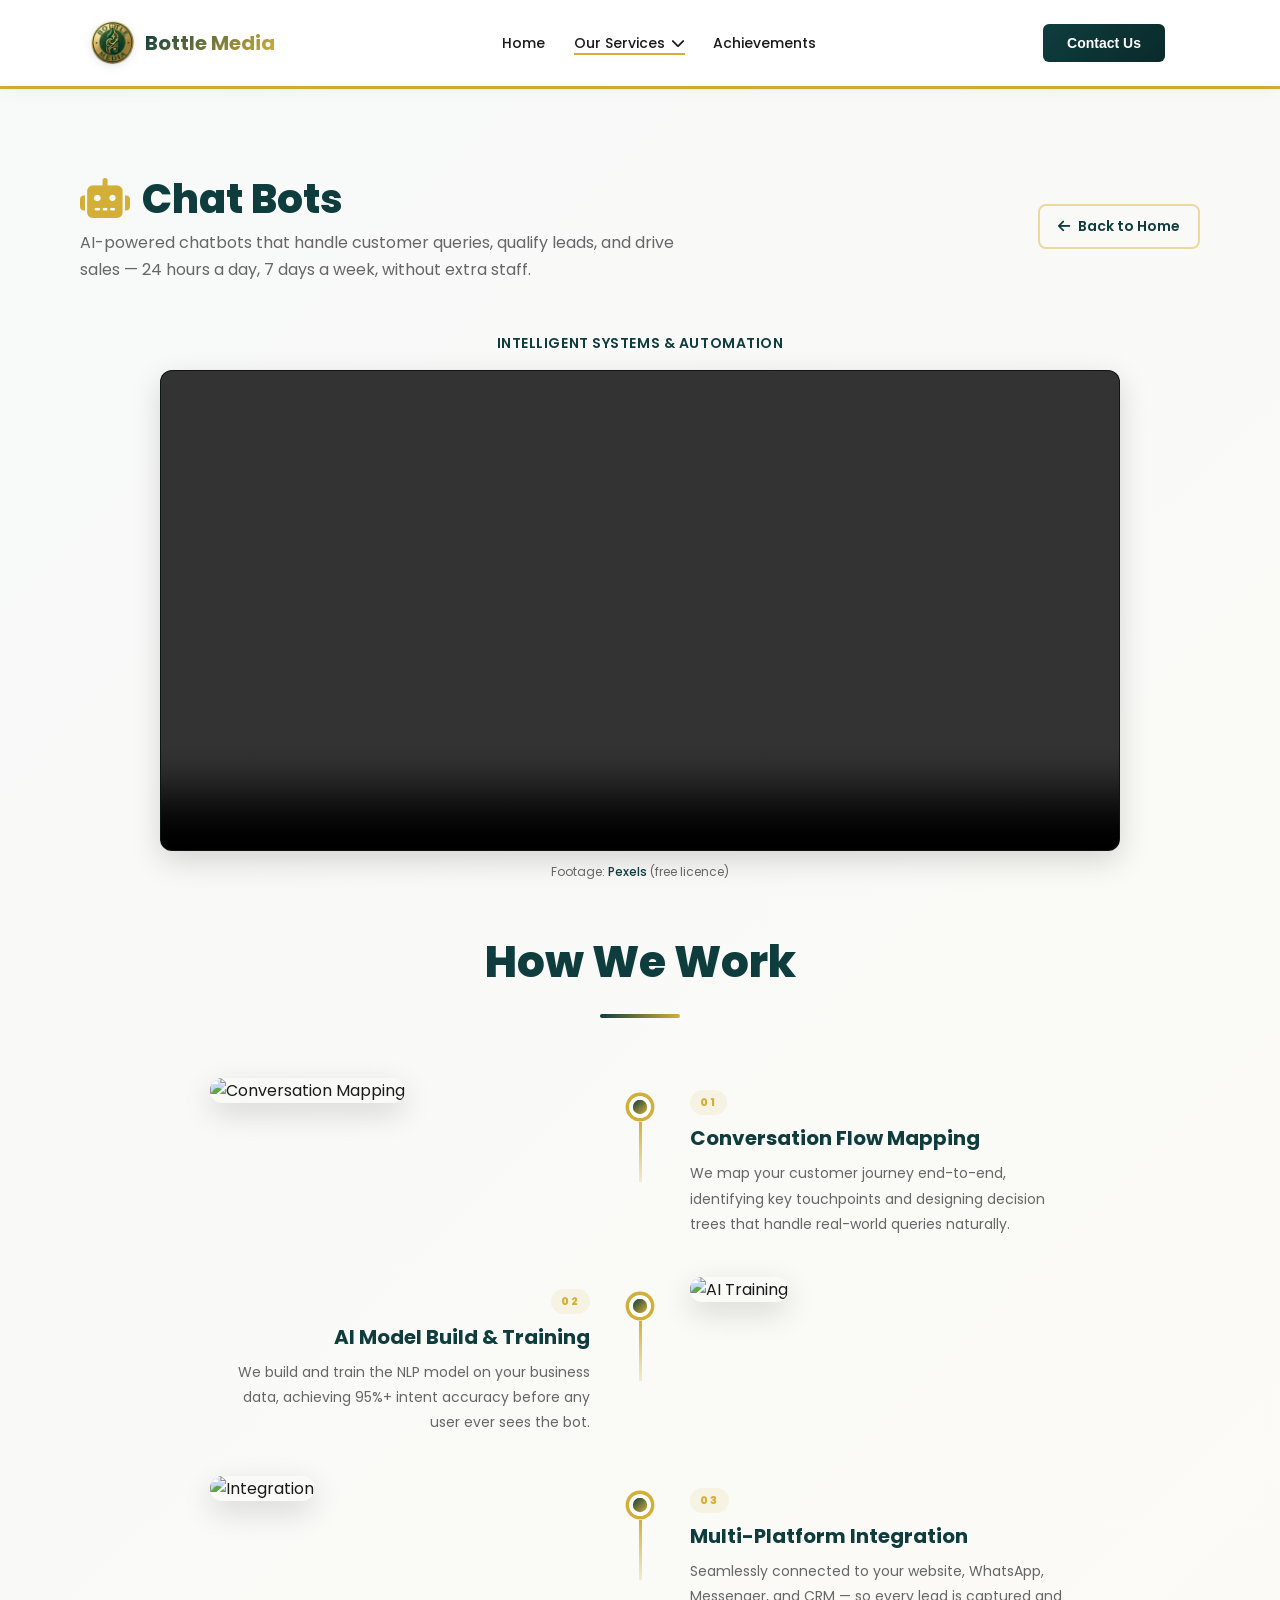
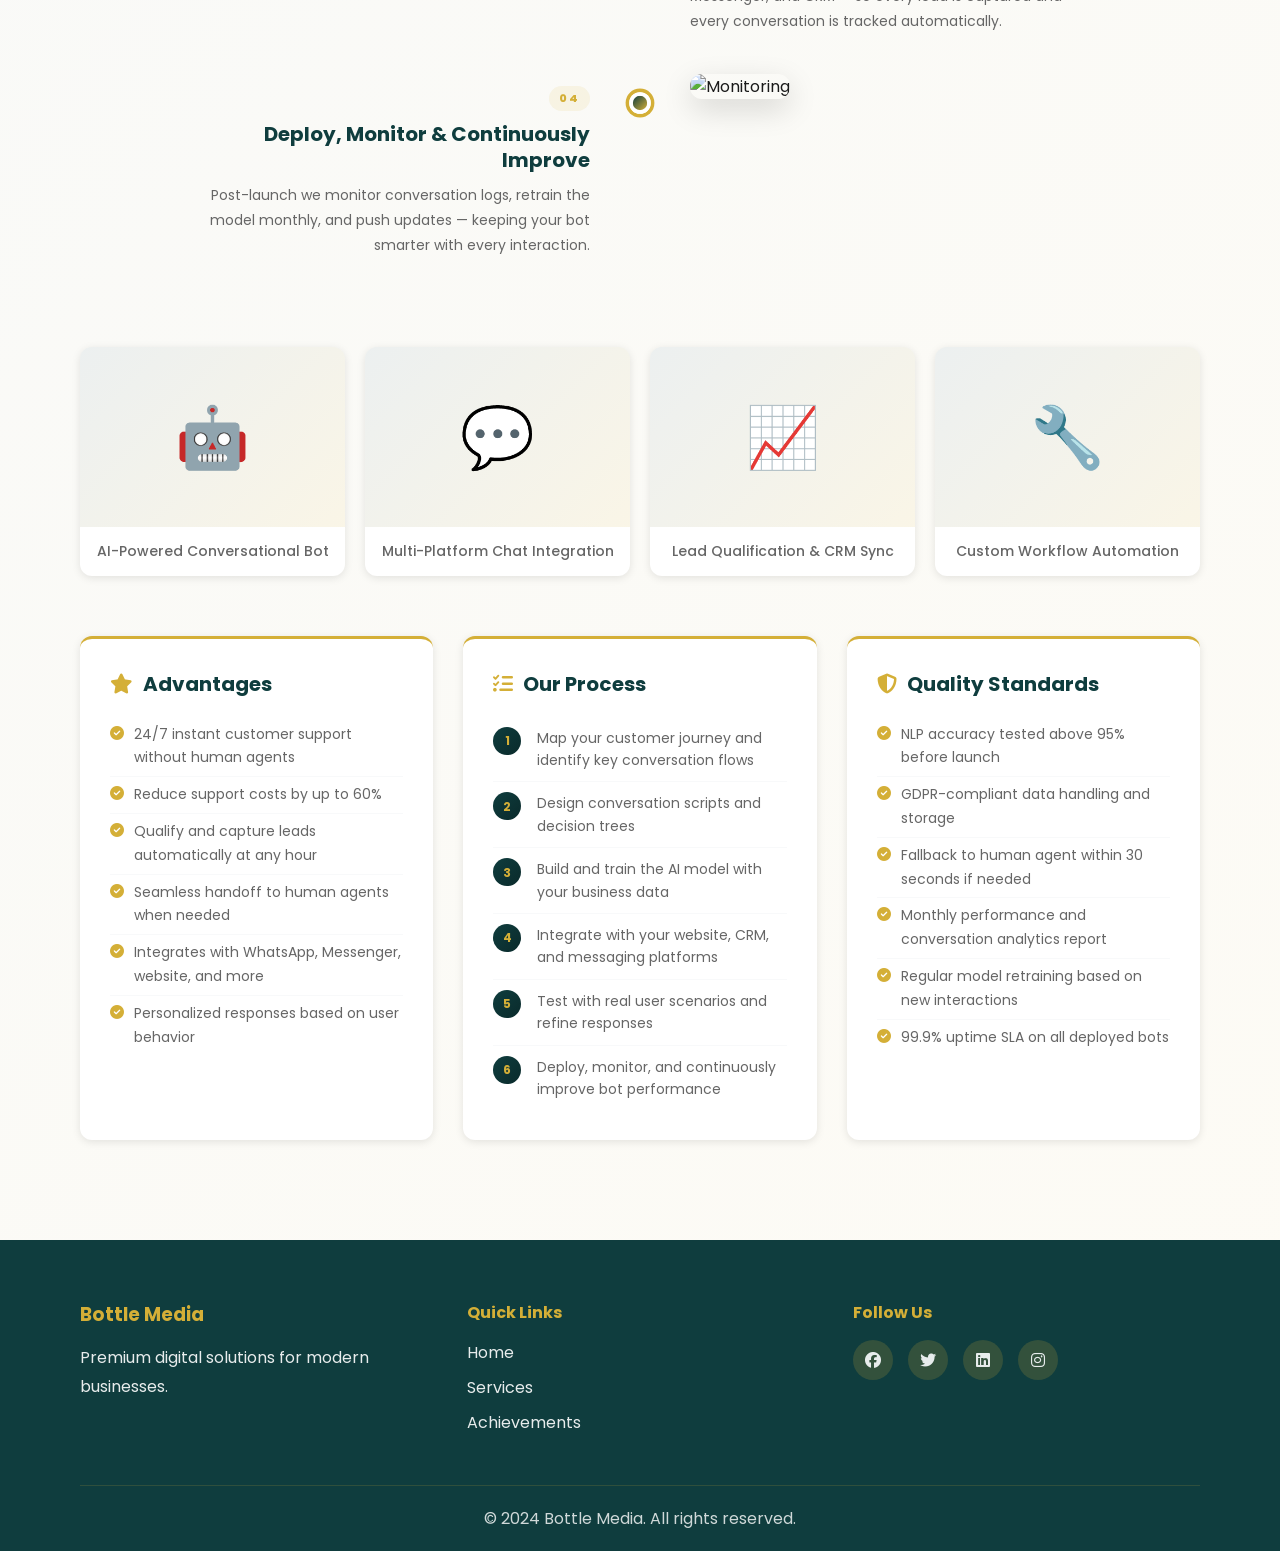
==== chatbot.html @ c108e212 "Add files via upload" ====
<!DOCTYPE html>
<html lang="en">
<head>
    <meta charset="UTF-8">
    <meta name="viewport" content="width=device-width, initial-scale=1.0">
    <title>Chatbot — How We Work | Bottle Media</title>
    <link rel="icon" type="image/png" href="Bottle Media Logo.png">
    <link rel="stylesheet" href="style.css">
    <link href="https://cdnjs.cloudflare.com/ajax/libs/font-awesome/6.4.0/css/all.min.css" rel="stylesheet">
    <link href="https://fonts.googleapis.com/css2?family=Poppins:wght@300;400;600;700;800&family=Inter:wght@300;400;500;600;700&display=swap" rel="stylesheet">
</head>
<body>
    <header class="header">
        <div class="container">
            <div class="nav-wrapper">
                <div class="logo-container">
                    <a href="index.html#home" class="logo">
                        <img class="logo-img" src="Bottle Media Logo.png" alt="Bottle Media">
                        <span class="logo-text">Bottle Media</span>
                    </a>
                </div>
                <nav class="nav-menu">
                    <a href="index.html#home" class="nav-link">Home</a>
                    <div class="dropdown">
                        <a href="#" class="nav-link dropdown-toggle active" data-section="services">Our Services <i class="fas fa-chevron-down"></i></a>
                        <div class="dropdown-menu">
                            <a href="website-development.html" class="dropdown-item"><i class="fas fa-code"></i> Website Development</a>
                            <a href="digital-marketing.html" class="dropdown-item"><i class="fas fa-chart-bar"></i> Digital Marketing</a>
                            <a href="personal-branding.html" class="dropdown-item"><i class="fas fa-palette"></i> Personal Branding</a>
                            <a href="chatbot.html" class="dropdown-item"><i class="fas fa-robot"></i> Chat Bots</a>
                        </div>
                    </div>
                    <a href="index.html#achievements" class="nav-link" data-section="achievements">Achievements</a>
                </nav>
                <div class="nav-right">
                    <button class="contact-btn" id="contactBtn">Contact Us</button>
                    <button class="hamburger" id="hamburger"><span></span><span></span><span></span></button>
                </div>
            </div>
        </div>
    </header>

    <div class="modal" id="contactModal">
        <div class="modal-content">
            <div class="modal-header">
                <h2>Get In Touch</h2>
                <button class="modal-close" id="closeModal">&times;</button>
            </div>
            <form class="contact-form" id="contactForm" action="https://formspree.io/f/xykbeelz" method="POST">
                <div class="form-group">
                    <label for="name">Full Name</label>
                    <input type="text" id="name" name="name" placeholder="Name" required>
                </div>
                <div class="form-group">
                    <label for="email">Email ID</label>
                    <input type="email" id="email" name="email" placeholder="bottle@media.com" required>
                </div>
                <div class="form-group">
                    <label for="phone">Phone Number</label>
                    <input type="tel" id="phone" name="phone" placeholder="Phone Number" required>
                </div>
                <div class="form-group">
                    <label for="address">Address</label>
                    <input type="text" id="address" name="address" placeholder="City, Country" required>
                </div>
                <div class="form-group">
                    <label for="reason">Reason for Contact</label>
                    <select id="reason" name="reason" required>
                        <option value="">Select a reason</option>
                        <option value="inquiry">General Inquiry</option>
                        <option value="website">Website Development</option>
                        <option value="marketing">Digital Marketing</option>
                        <option value="branding">Branding Services</option>
                        <option value="support">Support</option>
                    </select>
                </div>
                <button type="submit" class="submit-btn">Send Message</button>
            </form>
            <div class="form-message" id="formMessage"></div>
        </div>
    </div>

    <main class="main-content service-page-main">
        <section class="service-detail">
            <div class="container">
                <div class="service-detail-header">
                    <div>
                        <h2><i class="fas fa-robot" style="color:var(--gold);margin-right:12px"></i>Chat Bots</h2>
                        <p>AI-powered chatbots that handle customer queries, qualify leads, and drive sales — 24 hours a day, 7 days a week, without extra staff.</p>
                    </div>
                    <a href="index.html" class="back-to-home"><i class="fas fa-arrow-left"></i> Back to Home</a>
                </div>

                <div class="service-hero-video" role="region" aria-label="AI and automation preview video">
                    <p class="service-hero-video-caption">Intelligent systems &amp; automation</p>
                    <div class="service-hero-video-frame">
                        <video
                            class="service-hero-video-el"
                            controls
                            playsinline
                            muted
                            loop
                            autoplay
                            preload="metadata"
                        >
                            <source src="https://videos.pexels.com/video-files/8084494/8084494-hd_1920_1080_25fps.mp4" type="video/mp4" />
                        </video>
                    </div>
                    <p class="service-hero-video-credit">
                        Footage: <a href="https://www.pexels.com/video/8084494/" target="_blank" rel="noopener noreferrer">Pexels</a> (free licence)
                    </p>
                </div>

                <section class="how-we-work service-hww" id="how-we-work">
                    <div class="section-header">
                        <h2>How We Work</h2>
                        <div class="header-line"></div>
                    </div>
                    <div class="hww-panel active" id="hww-chatbot">
                        <div class="hww-timeline">
                            <div class="hww-step">
                                <div class="hww-step-img"><img src="https://images.unsplash.com/photo-1677442135703-1787eea5ce01?w=500&q=80" alt="Conversation Mapping"></div>
                                <div class="hww-step-line"><div class="hww-dot"></div><div class="hww-connector"></div></div>
                                <div class="hww-step-content">
                                    <span class="hww-step-num">01</span>
                                    <h3>Conversation Flow Mapping</h3>
                                    <p>We map your customer journey end-to-end, identifying key touchpoints and designing decision trees that handle real-world queries naturally.</p>
                                </div>
                            </div>
                            <div class="hww-step">
                                <div class="hww-step-img"><img src="https://images.unsplash.com/photo-1620712943543-bcc4688e7485?w=500&q=80" alt="AI Training"></div>
                                <div class="hww-step-line"><div class="hww-dot"></div><div class="hww-connector"></div></div>
                                <div class="hww-step-content">
                                    <span class="hww-step-num">02</span>
                                    <h3>AI Model Build & Training</h3>
                                    <p>We build and train the NLP model on your business data, achieving 95%+ intent accuracy before any user ever sees the bot.</p>
                                </div>
                            </div>
                            <div class="hww-step">
                                <div class="hww-step-img"><img src="https://images.unsplash.com/photo-1611746872915-64382b5c76da?w=500&q=80" alt="Integration"></div>
                                <div class="hww-step-line"><div class="hww-dot"></div><div class="hww-connector"></div></div>
                                <div class="hww-step-content">
                                    <span class="hww-step-num">03</span>
                                    <h3>Multi-Platform Integration</h3>
                                    <p>Seamlessly connected to your website, WhatsApp, Messenger, and CRM — so every lead is captured and every conversation is tracked automatically.</p>
                                </div>
                            </div>
                            <div class="hww-step">
                                <div class="hww-step-img"><img src="https://images.unsplash.com/photo-1518186285589-2f7649de83e0?w=500&q=80" alt="Monitoring"></div>
                                <div class="hww-step-line"><div class="hww-dot"></div></div>
                                <div class="hww-step-content">
                                    <span class="hww-step-num">04</span>
                                    <h3>Deploy, Monitor & Continuously Improve</h3>
                                    <p>Post-launch we monitor conversation logs, retrain the model monthly, and push updates — keeping your bot smarter with every interaction.</p>
                                </div>
                            </div>
                        </div>
                    </div>
                </section>

                <div class="service-detail-images">
                    <div class="detail-img-card">
                        <div class="img-placeholder">🤖</div>
                        <p>AI-Powered Conversational Bot</p>
                    </div>
                    <div class="detail-img-card">
                        <div class="img-placeholder">💬</div>
                        <p>Multi-Platform Chat Integration</p>
                    </div>
                    <div class="detail-img-card">
                        <div class="img-placeholder">📈</div>
                        <p>Lead Qualification & CRM Sync</p>
                    </div>
                    <div class="detail-img-card">
                        <div class="img-placeholder">🔧</div>
                        <p>Custom Workflow Automation</p>
                    </div>
                </div>

                <div class="service-detail-grid">
                    <div class="detail-block">
                        <h3><i class="fas fa-star"></i> Advantages</h3>
                        <ul>
                            <li><i class="fas fa-check-circle"></i> 24/7 instant customer support without human agents</li>
                            <li><i class="fas fa-check-circle"></i> Reduce support costs by up to 60%</li>
                            <li><i class="fas fa-check-circle"></i> Qualify and capture leads automatically at any hour</li>
                            <li><i class="fas fa-check-circle"></i> Seamless handoff to human agents when needed</li>
                            <li><i class="fas fa-check-circle"></i> Integrates with WhatsApp, Messenger, website, and more</li>
                            <li><i class="fas fa-check-circle"></i> Personalized responses based on user behavior</li>
                        </ul>
                    </div>
                    <div class="detail-block">
                        <h3><i class="fas fa-tasks"></i> Our Process</h3>
                        <ol class="process-steps-list">
                            <li>Map your customer journey and identify key conversation flows</li>
                            <li>Design conversation scripts and decision trees</li>
                            <li>Build and train the AI model with your business data</li>
                            <li>Integrate with your website, CRM, and messaging platforms</li>
                            <li>Test with real user scenarios and refine responses</li>
                            <li>Deploy, monitor, and continuously improve bot performance</li>
                        </ol>
                    </div>
                    <div class="detail-block">
                        <h3><i class="fas fa-shield-alt"></i> Quality Standards</h3>
                        <ul>
                            <li><i class="fas fa-check-circle"></i> NLP accuracy tested above 95% before launch</li>
                            <li><i class="fas fa-check-circle"></i> GDPR-compliant data handling and storage</li>
                            <li><i class="fas fa-check-circle"></i> Fallback to human agent within 30 seconds if needed</li>
                            <li><i class="fas fa-check-circle"></i> Monthly performance and conversation analytics report</li>
                            <li><i class="fas fa-check-circle"></i> Regular model retraining based on new interactions</li>
                            <li><i class="fas fa-check-circle"></i> 99.9% uptime SLA on all deployed bots</li>
                        </ul>
                    </div>
                </div>
            </div>
        </section>
    </main>

    <footer class="footer">
        <div class="container">
            <div class="footer-content">
                <div class="footer-section">
                    <h3>Bottle Media</h3>
                    <p>Premium digital solutions for modern businesses.</p>
                </div>
                <div class="footer-section">
                    <h4>Quick Links</h4>
                    <ul>
                        <li><a href="index.html#home">Home</a></li>
                        <li><a href="index.html#services">Services</a></li>
                        <li><a href="index.html#achievements">Achievements</a></li>
                    </ul>
                </div>
                <div class="footer-section">
                    <h4>Follow Us</h4>
                    <div class="social-links">
                        <a href="#"><i class="fab fa-facebook"></i></a>
                        <a href="#"><i class="fab fa-twitter"></i></a>
                        <a href="#"><i class="fab fa-linkedin"></i></a>
                        <a href="#"><i class="fab fa-instagram"></i></a>
                    </div>
                </div>
            </div>
            <div class="footer-bottom">
                <p>&copy; 2024 Bottle Media. All rights reserved.</p>
            </div>
        </div>
    </footer>

    <script src="script.js"></script>
</body>
</html>
---- style.css ----
/* ========================================
   ADVANCED PREMIUM COMPANY WEBSITE
   Style.css - Complete Styling & Animations
   ======================================== */

/* ========== CSS VARIABLES ==========  */
:root {
    --bottle-green: #0F3D3E;
    --bottle-dark: #0a2a2b;
    --gold: #D4AF37;
    --gold-light: #e8c547;
    --text-dark: #1a1a1a;
    --text-light: #666666;
    --bg-light: #f8f9fa;
    --white: #ffffff;
    --shadow-sm: 0 2px 8px rgba(0, 0, 0, 0.1);
    --shadow-md: 0 10px 30px rgba(0, 0, 0, 0.15);
    --shadow-lg: 0 20px 60px rgba(0, 0, 0, 0.2);
    --transition: all 0.3s cubic-bezier(0.4, 0, 0.2, 1);
    /* Fixed header: logo row (~55px) + vertical padding (15px × 2) — matches layout below content */
    --header-offset: 86px;
}

/* ========== GLOBAL STYLES ========== */
* {
    margin: 0;
    padding: 0;
    box-sizing: border-box;
}

html {
    scroll-behavior: smooth;
    scroll-padding-top: var(--header-offset);
}

body {
    font-family: 'Poppins', 'Inter', sans-serif;
    color: var(--text-dark);
    background-color: var(--white);
    overflow-x: hidden;
}

.container {
    max-width: 1200px;
    margin: 0 auto;
    padding: 0 40px;
}

/* ========== HEADER & NAVIGATION ========== */
.header {
    position: fixed;
    top: 0px;
    left: 0;
    width: 100%;
    z-index: 1000;
    background: rgba(255, 255, 255, 0.95);
    backdrop-filter: blur(10px);
    box-shadow: 0 2px 20px rgba(0, 0, 0, 0.05);
    padding: 15px 0;
    transition: padding 0.3s ease, box-shadow 0.3s ease;
}

.header .container {
    position: relative;
    width: 100%;
}

.header.scrolled {
    box-shadow: var(--shadow-md);
    padding: 10px 0;
}

.nav-wrapper {
    position: relative;
    display: flex;
    align-items: center;
    justify-content: space-between;
    gap: 45px;
    padding-left: 25px;
    padding-right: 20px;
    height: 55px;
    width: 100%;
    margin-left: -15px;
}

/* Logo */
.logo-container {
    display: flex;
    align-items: center;
    flex-shrink: 0;
    min-width: 0;
    position: relative;
    z-index: 6;
}

.logo {
    display: flex;
    align-items: center;
    gap: 10px;
    cursor: pointer;
    transition: var(--transition);
}

a.logo {
    text-decoration: none;
    color: inherit;
}

.logo:hover {
    transform: scale(1.05);
}

.logo-img {
    width: 45px;
    height: 45px;
    object-fit: contain;
    display: block;
    filter: drop-shadow(0 2px 4px rgba(0, 0, 0, 0.1));
}

.logo-text {
    font-size: 20px;
    font-weight: 700;
    line-height: 1.2;
    white-space: nowrap;
    background: linear-gradient(135deg, var(--bottle-green), var(--gold));
    -webkit-background-clip: text;
    -webkit-text-fill-color: transparent;
    background-clip: text;
}

/* Navigation Menu */
.nav-menu {
    display: flex;
    align-items: center;
    justify-content: center;
    gap: clamp(14px, 2.2vw, 30px);
    flex: 1;
    width: 100%;
}

.nav-link {
    position: relative;
    text-decoration: none;
    color: var(--text-dark);
    font-weight: 500;
    font-size: 14px;
    line-height: 1;
    transition: var(--transition);
    display: inline-flex;
    align-items: center;
    gap: 6px;
    white-space: nowrap;
}

.nav-link:hover {
    color: var(--gold);
}

.nav-link::after {
    content: '';
    position: absolute;
    bottom: -5px;
    left: 0;
    width: 0;
    height: 2px;
    background: var(--gold);
    transition: width 0.3s ease;
}

.nav-link:hover::after,
.nav-link.active::after {
    width: 100%;
}

/* Dropdown */
.dropdown {
    position: relative;
    display: inline-block;
    align-items: center;
}

.dropdown-toggle {
    cursor: pointer;
}

.dropdown-toggle .fa-chevron-down {
    transition: transform 0.3s ease;
}

.dropdown.active .dropdown-toggle .fa-chevron-down {
    transform: rotate(180deg);
}

.dropdown-menu {
    position: absolute;
    top: 100%;
    left: 0;
    background: var(--white);
    border-radius: 8px;
    min-width: 200px;
    opacity: 0;
    visibility: hidden;
    transform: translateY(-10px);
    transition: all 0.3s ease;
    box-shadow: var(--shadow-md);
    margin-top: 10px;
}

.dropdown:hover .dropdown-menu {
    opacity: 1;
    visibility: visible;
    transform: translateY(0);
}

.dropdown-item {
    display: flex;
    align-items: center;
    gap: 10px;
    padding: 12px 18px;
    text-decoration: none;
    color: var(--text-dark);
    transition: var(--transition);
    font-size: 14px;
}

.dropdown-item:first-child {
    border-radius: 8px 8px 0 0;
}

.dropdown-item:last-child {
    border-radius: 0 0 8px 8px;
}

.dropdown-item:hover {
    background: var(--bg-light);
    color: var(--gold);
    padding-left: 22px;
}

.dropdown-item i {
    color: var(--gold);
}

/* Nav Right */
.nav-right {
    display: flex;
    align-items: center;
    gap: 15px;
    flex-shrink: 0;
}

.contact-btn {
    padding: 12px 24px;
    background: linear-gradient(135deg, var(--bottle-green), var(--bottle-dark));
    color: var(--white);
    border: none;
    border-radius: 6px;
    font-weight: 600;
    cursor: pointer;
    transition: var(--transition);
    font-size: 14px;
    line-height: 1;
    display: inline-flex;
    align-items: center;
    justify-content: center;
}

.contact-btn:hover {
    transform: translateY(-2px);
    box-shadow: 0 10px 20px rgba(15, 61, 62, 0.3);
}

/* Hamburger Menu */
.hamburger {
    display: none;
    flex-direction: column;
    background: none;
    border: none;
    cursor: pointer;
    gap: 6px;
}

.hamburger span {
    width: 25px;
    height: 3px;
    background: var(--text-dark);
    border-radius: 2px;
    transition: var(--transition);
}

.hamburger.active span:nth-child(1) {
    transform: rotate(45deg) translate(10px, 10px);
}

.hamburger.active span:nth-child(2) {
    opacity: 0;
}

.hamburger.active span:nth-child(3) {
    transform: rotate(-45deg) translate(7px, -7px);
}

/* ========== CONTACT MODAL ========== */
.modal {
    display: none;
    position: fixed;
    top: 0;
    left: 0;
    width: 100%;
    height: 100%;
    background: rgba(0, 0, 0, 0.6);
    backdrop-filter: blur(5px);
    z-index: 2000;
    align-items: center;
    justify-content: center;
    animation: fadeIn 0.3s ease;
}

.modal.active {
    display: flex;
}

@keyframes fadeIn {
    from {
        opacity: 0;
    }
    to {
        opacity: 1;
    }
}

.modal-content {
    background: var(--white);
    border-radius: 12px;
    width: 90%;
    max-width: 500px;
    box-shadow: var(--shadow-lg);
    animation: slideUp 0.3s ease;
    max-height: 90vh;
    overflow-y: auto;
}

@keyframes slideUp {
    from {
        transform: translateY(50px);
        opacity: 0;
    }
    to {
        transform: translateY(0);
        opacity: 1;
    }
}

.modal-header {
    display: flex;
    justify-content: space-between;
    align-items: center;
    padding: 30px;
    border-bottom: 1px solid var(--bg-light);
}

.modal-header h2 {
    font-size: 24px;
    color: var(--bottle-green);
}

.modal-close {
    background: none;
    border: none;
    font-size: 28px;
    cursor: pointer;
    color: var(--text-light);
    transition: var(--transition);
}

.modal-close:hover {
    color: var(--gold);
    transform: rotate(90deg);
}

/* Contact Form */
.contact-form {
    padding: 30px;
}

.form-group {
    margin-bottom: 20px;
    display: flex;
    flex-direction: column;
}

.form-group label {
    margin-bottom: 8px;
    font-weight: 600;
    color: var(--text-dark);
    font-size: 14px;
}

.form-group input,
.form-group select {
    padding: 12px 16px;
    border: 1px solid #e0e0e0;
    border-radius: 6px;
    font-family: 'Poppins', sans-serif;
    font-size: 14px;
    transition: var(--transition);
    background: var(--bg-light);
}

.form-group input:focus,
.form-group select:focus {
    outline: none;
    border-color: var(--gold);
    background: var(--white);
    box-shadow: 0 0 0 3px rgba(212, 175, 55, 0.1);
}

.submit-btn {
    width: 100%;
    padding: 14px;
    background: linear-gradient(135deg, var(--bottle-green), var(--bottle-dark));
    color: var(--white);
    border: none;
    border-radius: 6px;
    font-weight: 600;
    cursor: pointer;
    transition: var(--transition);
    margin-top: 10px;
}

.submit-btn:hover {
    transform: translateY(-2px);
    box-shadow: 0 10px 20px rgba(15, 61, 62, 0.3);
}

.form-message {
    padding: 20px;
    text-align: center;
    font-weight: 600;
    color: var(--bottle-green);
    display: none;
}

.form-message.show {
    display: block;
    animation: slideUp 0.3s ease;
}

/* ========== MAIN CONTENT ========== */
.main-content {
    margin-top: var(--header-offset);
}

/* ========== HERO SECTION ========== */
.hero {
    min-height: 100vh;
    display: flex;
    flex-direction: column;
    align-items: center;
    justify-content: center;
    position: relative;
    overflow: hidden;
    padding-top: 80px;
    gap: 30px;
    background: linear-gradient(135deg, rgba(15, 61, 62, 0.05), rgba(212, 175, 55, 0.05));
}

.hero::before {
    content: '';
    position: absolute;
    top: 0;
    left: 0;
    width: 100%;
    height: 100%;
    background: radial-gradient(circle at 20% 50%, rgba(212, 175, 55, 0.1), transparent 50%),
                radial-gradient(circle at 80% 50%, rgba(15, 61, 62, 0.1), transparent 50%);
    animation: gradientShift 15s ease infinite;
    z-index: 1;
}

@keyframes gradientShift {
    0%, 100% {
        opacity: 0.5;
    }
    50% {
        opacity: 1;
    }
}

.hero-logo-wrapper {
    z-index: 2;
    display: flex;
    justify-content: center;
    align-items: center;
}

.hero-logo {
    width: 300px;
    height: 300px;
    margin: 0;
    cursor: pointer;
    position: relative;
    transition: transform 0.3s ease;
    overflow: hidden;
    border-radius: 8px;
}

.hero-logo::before {
    content: '';
    position: absolute;
    top: 0;
    left: -100%;
    width: 100%;
    height: 100%;
    background: linear-gradient(90deg, transparent, rgba(255, 255, 255, 0.4), transparent);
    z-index: 10;
    pointer-events: none;
}

.hero-logo:hover::before {
    animation: shine 0.6s ease-in-out;
}
.hero-logo img {
    width: 100%;
    height: 100%;
    overflow: hidden;
    object-fit: cover;
}

/* .hero-logo svg {
    width: 100%;
    height: 100%;
    filter: drop-shadow(0 20px 40px rgba(15, 61, 62, 0.2));
} */

.hero-content {
    position: relative;
    z-index: 3;
    text-align: center;
    margin-top: 0;
    animation: fadeInUp 1s ease 0.3s both;
}

@keyframes fadeInUp {
    from {
        opacity: 0;
        transform: translateY(30px);
    }
    to {
        opacity: 1;
        transform: translateY(0);
    }
}

.hero-title {
    font-size: 56px;
    font-weight: 800;
    margin-bottom: 20px;
    background: linear-gradient(135deg, var(--bottle-green), var(--gold));
    -webkit-background-clip: text;
    -webkit-text-fill-color: transparent;
    background-clip: text;
}

.hero-subtitle {
    font-size: 20px;
    color: var(--text-light);
    margin-bottom: 40px;
    font-weight: 300;
}

.cta-btn {
    padding: 16px 40px;
    background: linear-gradient(135deg, var(--gold), var(--gold-light));
    color: var(--bottle-green);
    border: none;
    border-radius: 8px;
    font-weight: 700;
    cursor: pointer;
    transition: var(--transition);
    font-size: 16px;
    box-shadow: 0 10px 30px rgba(212, 175, 55, 0.3);
}

.cta-btn:hover {
    transform: translateY(-4px);
    box-shadow: 0 15px 40px rgba(212, 175, 55, 0.4);
}

/* ========== SECTION STYLES ========== */
section {
    padding: 80px 40px;
    position: relative;
}

.section-header {
    text-align: center;
    margin-bottom: 60px;
}

.section-header h2 {
    font-size: 44px;
    font-weight: 800;
    margin-bottom: 20px;
    color: var(--bottle-green);
}

.header-line {
    width: 80px;
    height: 4px;
    background: linear-gradient(90deg, var(--bottle-green), var(--gold));
    margin: 0 auto;
    border-radius: 2px;
    animation: expandWidth 0.6s ease;
}

@keyframes expandWidth {
    from {
        width: 0;
    }
    to {
        width: 80px;
    }
}

/* ========== ABOUT SECTION ========== */
.about {
    background: linear-gradient(135deg, rgba(15, 61, 62, 0.05), rgba(212, 175, 55, 0.05));
}

.about-content {
    display: grid;
    grid-template-columns: 1fr 1fr;
    gap: 60px;
    align-items: center;
}

.about-image {
    position: relative;
}

.image-wrapper {
    position: relative;
    overflow: hidden;
    width: 400px;
    border-radius: 12px;
    aspect-ratio: 3/4;
    animation: slideInLeft 0.8s ease;
}

@keyframes slideInLeft {
    from {
        opacity: 0;
        transform: translateX(-50px);
    }
    to {
        opacity: 1;
        transform: translateX(0);
    }
}

.image-wrapper::before {
    content: '';
    position: absolute;
    top: 0;
    left: 0;
    width: 100%;
    height: 100%;
    background: linear-gradient(135deg, transparent, rgba(212, 175, 55, 0.2));
    z-index: 2;
}

.image-wrapper img {
    width: 100%;
    height: 100%;
    margin-bottom: 30px;
    object-fit: cover;
    transition: var(--transition);
}

.image-wrapper:hover img {
    transform: scale(1.05);
}

.about-text {
    animation: slideInRight 0.8s ease;
}

@keyframes slideInRight {
    from {
        opacity: 0;
        transform: translateX(50px);
    }
    to {
        opacity: 1;
        transform: translateX(0);
    }
}

@keyframes shine {
    0% {
        left: -100%;
    }
    100% {
        left: 100%;
    }
}

.about-text h3 {
    font-size: 32px;
    margin-bottom: 5px;
    color: var(--bottle-green);
}

.position {
    font-size: 16px;
    color: var(--gold);
    font-weight: 600;
    margin-bottom: 20px;
}

.bio {
    color: var(--text-light);
    line-height: 1.8;
    margin-bottom: 25px;
    font-size: 15px;
}

.about-highlights {
    display: grid;
    grid-template-columns: repeat(3, 1fr);
    gap: 20px;
    margin-bottom: 25px;
    padding: 25px;
    background: var(--white);
    border-radius: 12px;
    border-left: 4px solid var(--gold);
}

.highlight {
    display: flex;
    flex-direction: column;
    align-items: center;
    text-align: center;
}

.number {
    font-size: 28px;
    font-weight: 800;
    color: var(--gold);
    display: block;
}

.label {
    font-size: 12px;
    color: var(--text-light);
    margin-top: 8px;
    text-transform: uppercase;
    letter-spacing: 1px;
}

/* ========== SERVICES SECTION ========== */
.services {
    background: var(--white);
}

.services-grid {
    display: grid;
    grid-template-columns: repeat(auto-fit, minmax(280px, 1fr));
    gap: 30px;
}

.service-card {
    background: linear-gradient(135deg, rgba(255, 255, 255, 0.8), rgba(15, 61, 62, 0.02));
    border: 1px solid rgba(212, 175, 55, 0.2);
    border-radius: 12px;
    padding: 40px;
    transition: var(--transition);
    position: relative;
    overflow: hidden;
    backdrop-filter: blur(10px);
}

.service-card::before {
    content: '';
    position: absolute;
    top: 0;
    left: 0;
    width: 100%;
    height: 100%;
    background: linear-gradient(135deg, rgba(212, 175, 55, 0.1), transparent);
    opacity: 0;
    transition: opacity 0.3s ease;
    z-index: 1;
}

.service-card:hover {
    transform: translateY(-10px);
    border-color: var(--gold);
    box-shadow: 0 20px 40px rgba(15, 61, 62, 0.1);
}

.service-card:hover::before {
    opacity: 1;
}

.service-icon {
    width: 60px;
    height: 60px;
    background: linear-gradient(135deg, var(--bottle-green), var(--bottle-dark));
    border-radius: 12px;
    display: flex;
    align-items: center;
    justify-content: center;
    font-size: 28px;
    color: var(--gold);
    margin-bottom: 20px;
    transition: var(--transition);
}

.service-card:hover .service-icon {
    transform: rotateY(360deg);
}

.service-card h3 {
    font-size: 22px;
    margin-bottom: 15px;
    color: var(--bottle-green);
    position: relative;
    z-index: 2;
}

.service-card > p {
    color: var(--text-light);
    margin-bottom: 20px;
    line-height: 1.6;
    position: relative;
    z-index: 2;
}

.service-features {
    margin-bottom: 20px;
    position: relative;
    z-index: 2;
}

.service-features ul {
    list-style: none;
}

.service-features li {
    color: var(--text-light);
    margin-bottom: 10px;
    display: flex;
    align-items: center;
    gap: 10px;
    font-size: 14px;
}

.service-features i {
    color: var(--gold);
    font-size: 12px;
}

.service-benefits {
    margin-bottom: 20px;
    position: relative;
    z-index: 2;
}

.service-benefits h4 {
    color: var(--bottle-green);
    margin-bottom: 10px;
    font-size: 14px;
}

.service-benefits p {
    color: var(--text-light);
    font-size: 14px;
    line-height: 1.6;
}

.service-btn {
    display: block;
    width: 100%;
    padding: 12px;
    background: linear-gradient(135deg, var(--bottle-green), var(--bottle-dark));
    color: var(--white);
    border: none;
    border-radius: 6px;
    font-weight: 600;
    cursor: pointer;
    transition: var(--transition);
    position: relative;
    z-index: 2;
    text-align: center;
    text-decoration: none;
    font-family: inherit;
    font-size: inherit;
    box-sizing: border-box;
}

.service-btn:hover {
    transform: translateY(-2px);
    box-shadow: 0 10px 20px rgba(15, 61, 62, 0.3);
}

/* ========== WHY CHOOSE US SECTION ========== */
.why-choose {
    background: linear-gradient(135deg, rgba(15, 61, 62, 0.05), rgba(212, 175, 55, 0.05));
}

.why-choose-grid {
    display: grid;
    grid-template-columns: repeat(auto-fit, minmax(250px, 1fr));
    gap: 30px;
}

.why-card {
    background: var(--white);
    padding: 30px;
    border-radius: 12px;
    text-align: center;
    transition: var(--transition);
    position: relative;
    box-shadow: var(--shadow-sm);
    border-top: 3px solid var(--gold);
}

.why-card:hover {
    transform: translateY(-10px);
    box-shadow: var(--shadow-md);
}

.why-number {
    position: absolute;
    top: -15px;
    right: 20px;
    font-size: 36px;
    font-weight: 800;
    color: rgba(212, 175, 55, 0.2);
}

.why-card i {
    font-size: 40px;
    color: var(--gold);
    margin-bottom: 20px;
    display: block;
}

.why-card h3 {
    color: var(--bottle-green);
    margin-bottom: 10px;
    font-size: 18px;
}

.why-card p {
    color: var(--text-light);
    line-height: 1.6;
    font-size: 14px;
}

/* ========== PROCESS SECTION ========== */
.process {
    background: var(--white);
}

.process-timeline {
    display: grid;
    grid-template-columns: repeat(auto-fit, minmax(200px, 1fr));
    gap: 30px;
    position: relative;
}

@media (min-width: 1024px) {
    .process-timeline {
        display: flex;
        justify-content: space-between;
        align-items: center;
    }
}

.process-step {
    background: linear-gradient(135deg, rgba(255, 255, 255, 0.8), rgba(15, 61, 62, 0.02));
    border: 2px solid rgba(212, 175, 55, 0.2);
    border-radius: 12px;
    padding: 30px;
    text-align: center;
    transition: var(--transition);
    position: relative;
}

.process-step:hover {
    border-color: var(--gold);
    box-shadow: 0 10px 30px rgba(212, 175, 55, 0.2);
}

.step-number {
    width: 60px;
    height: 60px;
    background: linear-gradient(135deg, var(--bottle-green), var(--bottle-dark));
    color: var(--gold);
    border-radius: 50%;
    display: flex;
    align-items: center;
    justify-content: center;
    font-size: 28px;
    font-weight: 800;
    margin: 0 auto 20px;
    transition: var(--transition);
}

.process-step:hover .step-number {
    transform: scale(1.2) rotateZ(360deg);
}

.process-step h3 {
    color: var(--bottle-green);
    margin-bottom: 10px;
}

.process-step p {
    color: var(--text-light);
    font-size: 14px;
    line-height: 1.6;
}

.process-connector {
    display: none;
    width: 40px;
    height: 3px;
    background: linear-gradient(90deg, transparent, var(--gold), transparent);
    position: absolute;
    top: 50%;
}

@media (min-width: 1024px) {
    .process-connector {
        display: block;
    }
}

/* ========== ACHIEVEMENTS SECTION ========== */
.achievements {
    background: linear-gradient(135deg, rgba(15, 61, 62, 0.05), rgba(212, 175, 55, 0.05));
}

.carousel-wrapper {
    position: relative;
    display: flex;
    align-items: center;
    gap: 20px;
}

.achievements-carousel {
    display: flex;
    overflow: hidden;
    border-radius: 12px;
    flex: 1;
    height: 350px;
    transition: transform 0.6s cubic-bezier(0.4, 0, 0.2, 1);
}

.carousel-item {
    min-width: 100%;
    display: flex;
    align-items: center;
    justify-content: center;
    transition: transform 0.6s cubic-bezier(0.4, 0, 0.2, 1);
}

.achievement-card {
    background: var(--white);
    border-radius: 12px;
    overflow: hidden;
    box-shadow: var(--shadow-md);
    max-width: 400px;
    transition: var(--transition);
    text-align: center;
    padding: 40px 20px;
}

.achievement-card:hover {
    transform: translateY(-10px);
    box-shadow: var(--shadow-lg);
}

.achievement-card img {
    width: 100%;
    height: auto;
    margin-bottom: 20px;
    border-radius: 8px;
}

.achievement-card h3 {
    color: var(--bottle-green);
    margin-bottom: 10px;
}

.achievement-card p {
    color: var(--text-light);
    font-size: 14px;
}

.carousel-btn {
    width: 50px;
    height: 50px;
    background: linear-gradient(135deg, var(--bottle-green), var(--bottle-dark));
    color: var(--white);
    border: none;
    border-radius: 50%;
    cursor: pointer;
    display: flex;
    align-items: center;
    justify-content: center;
    font-size: 20px;
    transition: var(--transition);
    flex-shrink: 0;
}

.carousel-btn:hover {
    transform: scale(1.1);
    box-shadow: 0 10px 20px rgba(15, 61, 62, 0.3);
}

/* ========== CLIENTS SECTION ========== */
.clients {
    background: var(--white);
}

.clients-grid {
    display: grid;
    grid-template-columns: repeat(auto-fit, minmax(150px, 1fr));
    gap: 30px;
}

.client-logo {
    background: linear-gradient(135deg, rgba(255, 255, 255, 0.8), rgba(15, 61, 62, 0.02));
    border: 2px solid rgba(212, 175, 55, 0.2);
    border-radius: 12px;
    padding: 30px;
    display: flex;
    align-items: center;
    justify-content: center;
    min-height: 150px;
    transition: var(--transition);
    cursor: pointer;
}

.client-logo svg {
    width: 100%;
    height: auto;
    filter: drop-shadow(0 2px 4px rgba(0, 0, 0, 0.1));
}

.client-logo:hover {
    border-color: var(--gold);
    box-shadow: 0 0 20px rgba(212, 175, 55, 0.4);
    transform: scale(1.05);
}

/* ========== TESTIMONIALS SECTION ========== */
.testimonials {
    background: linear-gradient(135deg, rgba(15, 61, 62, 0.05), rgba(212, 175, 55, 0.05));
}

.testimonials-grid {
    display: grid;
    grid-template-columns: repeat(auto-fit, minmax(300px, 1fr));
    gap: 30px;
}

.testimonial-card {
    background: var(--white);
    padding: 30px;
    border-radius: 12px;
    box-shadow: var(--shadow-sm);
    transition: var(--transition);
    border-left: 4px solid var(--gold);
}

.testimonial-card:hover {
    transform: translateY(-10px);
    box-shadow: var(--shadow-md);
}

.stars {
    display: flex;
    gap: 5px;
    margin-bottom: 15px;
}

.stars i {
    color: var(--gold);
    font-size: 16px;
}

.testimonial-text {
    color: var(--text-light);
    line-height: 1.8;
    margin-bottom: 20px;
    font-style: italic;
    font-size: 15px;
}

.testimonial-author {
    display: flex;
    align-items: center;
    gap: 15px;
}

.author-avatar {
    width: 50px;
    height: 50px;
    border-radius: 50%;
    overflow: hidden;
    border: 2px solid var(--gold);
}

.author-avatar img {
    width: 100%;
    height: 100%;
    object-fit: cover;
}

.testimonial-author h4 {
    color: var(--bottle-green);
    font-size: 16px;
    margin-bottom: 3px;
}

.testimonial-author p {
    color: var(--text-light);
    font-size: 13px;
}

/* ========== FOOTER ========== */
.footer {
    background: var(--bottle-green);
    color: var(--white);
    padding: 60px 0 20px;
}

.footer-content {
    display: grid;
    grid-template-columns: repeat(auto-fit, minmax(200px, 1fr));
    gap: 40px;
    margin-bottom: 40px;
}

.footer-section h3,
.footer-section h4 {
    margin-bottom: 15px;
    color: var(--gold);
}

.footer-section p {
    line-height: 1.8;
    opacity: 0.9;
}

.footer-section ul {
    list-style: none;
}

.footer-section a {
    color: var(--white);
    text-decoration: none;
    transition: var(--transition);
    display: block;
    margin-bottom: 10px;
    opacity: 0.9;
}

.footer-section a:hover {
    color: var(--gold);
    transform: translateX(5px);
}

.social-links {
    display: flex;
    gap: 15px;
}

.social-links a {
    width: 40px;
    height: 40px;
    background: rgba(212, 175, 55, 0.2);
    border-radius: 50%;
    display: flex;
    align-items: center;
    justify-content: center;
    transition: var(--transition);
    margin: 0;
}

.social-links a:hover {
    background: var(--gold);
    color: var(--bottle-green);
    transform: translateY(-3px);
}

.footer-bottom {
    border-top: 1px solid rgba(212, 175, 55, 0.2);
    padding-top: 20px;
    text-align: center;
    opacity: 0.8;
}

/* ========== RESPONSIVE DESIGN ========== */
@media (max-width: 992px) {
    .nav-menu {
        position: fixed;
        top: var(--header-offset);
        left: 0;
        width: 100vw;
        flex-direction: column;
        align-items: stretch;
        justify-content: flex-start;
        gap: 0;
        background: var(--white);
        box-shadow: 0 8px 24px rgba(0, 0, 0, 0.12);
        max-height: 0;
        overflow: hidden;
        transition: max-height 0.35s cubic-bezier(0.4, 0, 0.2, 1);
        z-index: 999;
    }

    .nav-menu.active {
        max-height: 500px;
        overflow-y: auto;
    }

    .nav-link {
        padding: 16px 55px;
        border-bottom: 1px solid var(--bg-light);
        width: 100%;
        text-align: center;
        white-space: normal;
        justify-content: flex-start;
        font-size: 15px;
    }

    .hamburger {
        display: flex;
    }

    .dropdown-menu {
        position: static;
        max-height: 0;
        overflow: hidden;
        opacity: 1;
        visibility: visible;
        transform: none;
        transition: max-height 0.3s ease;
        box-shadow: none;
        margin-top: 0;
        background: var(--bg-light);
        width: 100%;
    }

    .dropdown.active .dropdown-menu {
        max-height: 300px;
    }

    .dropdown-item {
        padding: 14px 32px;
        border-bottom: 1px solid rgba(0, 0, 0, 0.05);
    }

    .dropdown-item:hover {
        padding-left: 40px;
    }
}

/* @media (max-width: 768px) {
 
  .nav-wrapper {
    position: relative;
    width: 100%;
  } */

  /* .nav-menu {
    position: absolute;
    top: 70px; 
    left: -10px; 
    width: 100vw; 
    background: #ffffff;
    flex-direction: column;
    height: 0;
    overflow: hidden;
    transition: height 0.3s ease-in-out, padding 0.3s ease;
    z-index: 1001;
    box-shadow: 0 10px 15px -3px rgba(0, 0, 0, 0.1);
  } */
  /* Adjust based on header height minus padding */
  /* Offset the container's 16px padding */
  /* Full screen width */

  /* 3. Class to show the menu (triggered by JS on the hamburger button) */
  /* .nav-menu.active {
    height: auto;
    padding: 20px 16px;
    border-top: 1px solid #eee;
  } */

  /* 4. Improve touch targets for links */
  /* .nav-menu .nav-link {
    padding: 12px 0;
    width: 100%;
    display: block;
  }
} */

@media (max-width: 768px) {
    section {
        padding: 50px 20px;
    }
    .hero {
        min-height: 80vh;
    }
    .hero-logo {
        width: 200px;
        height: 200px;
        margin: 0;
        margin-top: -100px;
    }
    .nav-wrapper
    {
        max-width: 96%;
    }
    .hero-logo img {
        width: 100%;
        height: 100%;
        object-fit: cover;
    }
    .hero-content {
        margin-top: 0;
    }

    .hero-title {
        font-size: 36px;
    }

    .hero-subtitle {
        font-size: 16px;
    }

    .section-header h2 {
        font-size: 32px;
    }

    .about-content {
        grid-template-columns: 1fr;
        gap: 40px;
    }

    .about-highlights {
        grid-template-columns: 1fr;
    }

    .services-grid {
        grid-template-columns: 1fr;
    }

    .why-choose-grid {
        grid-template-columns: 1fr;
    }

    .testimonials-grid {
        grid-template-columns: 1fr;
    }

    .carousel-wrapper {
        flex-direction: column;
        gap: 20px;
    }

    .carousel-btn {
        width: 40px;
        height: 40px;
        font-size: 16px;
    }

    section {
        padding: 50px 0;
    }
}

@media (max-width: 480px) {
    .container {
        padding: 0 16px;
    }
    section {
        padding: 40px 16px;
    }
    .image-wrapper {
        width: 100%;
        aspect-ratio: 4/5;
    }
    .image-wrapper img {
        width: 100%;
        height: 100%;
        object-fit: cover;
    }
    .logo-text {
        display: none;
    }
    .nav-wrapper
    {
        width: 95%;
    }
    .hero-title {
        font-size: 24px;
    }

    .hero-subtitle {
        font-size: 14px;
    }

    .cta-btn {
        padding: 12px 24px;
    }

    .section-header h2 {
        font-size: 24px;
    }

    .service-card {
        padding: 20px;
    }

    .process-timeline {
        gap: 15px;
    }

    .hero-logo {
        width: 200px;
        height: 200px;
    }
    .modal-content {
        width: 95%;
    }

    .about-highlights {
        grid-template-columns: repeat(2, 1fr);
    }
}

/* ========== SCROLL ANIMATIONS ========== */
.fade-in-up {
    animation: fadeInUp 0.8s ease both;
}

.fade-in-left {
    animation: slideInLeft 0.8s ease both;
}

.fade-in-right {
    animation: slideInRight 0.8s ease both;
}

.scale-in {
    animation: scaleIn 0.6s ease both;
}

@keyframes scaleIn {
    from {
        opacity: 0;
        transform: scale(0.9);
    }
    to {
        opacity: 1;
        transform: scale(1);
    }
}

/* ========== UTILITY CLASSES ========== */
.hidden {
    display: none !important;
}

.active-section {
    animation: fadeIn 0.6s ease;
}

/* ========== 3D TRANSFORMS ========== */

.service-icon {
    transform-style: preserve-3d;
}

.service-card:hover .service-icon {
    transform: rotateY(360deg);
}

/* ========== SERVICE DETAIL SECTIONS ========== */
.service-detail {
    display: none;
    background: linear-gradient(135deg, rgba(15, 61, 62, 0.03), rgba(212, 175, 55, 0.05));
    border-top: 3px solid var(--gold);
}

.service-detail.active {
    display: block;
    animation: fadeIn 0.5s ease;
}

.service-detail-header {
    display: flex;
    align-items: center;
    justify-content: space-between;
    margin-bottom: 50px;
    flex-wrap: wrap;
    gap: 20px;
}

.service-detail-header h2 {
    font-size: 40px;
    font-weight: 800;
    color: var(--bottle-green);
}

.service-detail-header p {
    color: var(--text-light);
    font-size: 16px;
    max-width: 600px;
    line-height: 1.7;
}

/* Service page hero video (Digital Marketing, Branding, Chatbot) */
.service-hero-video {
    margin: 0 auto 48px;
    max-width: 960px;
    width: 100%;
}

.service-hero-video-caption {
    text-align: center;
    font-size: 14px;
    font-weight: 600;
    color: var(--bottle-green);
    letter-spacing: 0.04em;
    text-transform: uppercase;
    margin-bottom: 16px;
}

.service-hero-video-frame {
    border-radius: 12px;
    overflow: hidden;
    box-shadow: var(--shadow-md);
    border: 1px solid rgba(15, 61, 62, 0.12);
    background: #0c0f0f;
}

.service-hero-video-el {
    display: block;
    width: 100%;
    height: auto;
    
}

.service-hero-video-credit {
    text-align: center;
    font-size: 12px;
    color: var(--text-light);
    margin-top: 12px;
    line-height: 1.5;
}

.service-hero-video-credit a {
    color: var(--bottle-green);
    text-decoration: none;
    font-weight: 500;
}

.service-hero-video-credit a:hover {
    text-decoration: underline;
}

@media (max-width: 480px) {
    .service-hero-video {
        margin-bottom: 36px;
    }

    .service-hero-video-frame {
        border-radius: 10px;
    }
}

/* Laptop mockup + embedded demo (Website Development) */
.laptop-showcase {
    margin: 0 auto 48px;
    max-width: 840px;
    width: 100%;
    text-align: center;
}

.laptop-showcase-caption {
    font-size: 14px;
    font-weight: 600;
    color: var(--bottle-green);
    letter-spacing: 0.04em;
    text-transform: uppercase;
    margin-bottom: 16px;
}

.laptop-mockup {
    filter: drop-shadow(0 18px 32px rgba(15, 61, 62, 0.22));
}

.laptop-lid {
    perspective: 1200px;
}

.laptop-bezel {
    position: relative;
    background: linear-gradient(145deg, #2a2f35 0%, #1a1e22 50%, #252a30 100%);
    border-radius: 14px 14px 4px 4px;
    padding: 10px 10px 8px;
    border: 1px solid rgba(255, 255, 255, 0.12);
    box-shadow:
        inset 0 1px 0 rgba(255, 255, 255, 0.08),
        0 2px 0 rgba(0, 0, 0, 0.35);
}

.laptop-camera {
    position: absolute;
    top: 4px;
    left: 50%;
    transform: translateX(-50%);
    width: 6px;
    height: 6px;
    border-radius: 50%;
    background: radial-gradient(circle at 30% 30%, #4a5568, #1a202c);
    z-index: 2;
    box-shadow: 0 0 0 1px rgba(0, 0, 0, 0.5);
}

.laptop-screen-wrap {
    position: relative;
    width: 100%;
    padding-top: 62.5%;
    background: #0a0a0f;
    border-radius: 6px;
    overflow: hidden;
    box-shadow: inset 0 0 0 1px rgba(0, 0, 0, 0.5);
    container-type: inline-size;
    container-name: laptop-screen;
}

/* Stage clips the pre-scale iframe; demo renders at fixed "desktop" size then scales to fit */
.laptop-iframe-stage {
    position: absolute;
    inset: 0;
    overflow: hidden;
    border-radius: inherit;
}

.laptop-iframe {
    position: absolute;
    top: 0;
    left: 0;
    width: 1200px;
    height: 750px;
    border: 0;
    display: block;
    transform-origin: top left;
    /* Fit 1200×750 layout into the bezel width (fixes oversized content on mobile) */
    transform: scale(calc(100cqw / 1200px));
}

@supports not (transform: scale(calc(100cqw / 1200px))) {
    .laptop-iframe {
        width: 100%;
        height: 100%;
        transform: none;
    }
}

.laptop-hinge {
    height: 6px;
    margin: 0 auto;
    width: 88%;
    background: linear-gradient(180deg, #3d4550, #1f2328);
    border-radius: 2px;
    box-shadow: inset 0 1px 0 rgba(255, 255, 255, 0.06);
}

.laptop-base {
    height: 14px;
    margin: 0 auto;
    width: 100%;
    max-width: 100%;
    background: linear-gradient(180deg, #2d333b 0%, #1c2128 40%, #15191e 100%);
    border-radius: 0 0 10px 10px;
    box-shadow:
        0 8px 16px rgba(0, 0, 0, 0.2),
        inset 0 1px 0 rgba(255, 255, 255, 0.05);
    position: relative;
}

.laptop-base-notch {
    position: absolute;
    top: 0;
    left: 50%;
    transform: translateX(-50%);
    width: 120px;
    height: 5px;
    background: #0f1216;
    border-radius: 0 0 6px 6px;
    opacity: 0.9;
}

@media (max-width: 480px) {
    .laptop-showcase {
        margin-bottom: 36px;
    }

    .laptop-bezel {
        padding: 6px 6px 5px;
        border-radius: 10px 10px 3px 3px;
    }
}

.close-service-btn {
    padding: 10px 22px;
    background: transparent;
    border: 2px solid var(--bottle-green);
    color: var(--bottle-green);
    border-radius: 6px;
    font-weight: 600;
    cursor: pointer;
    transition: var(--transition);
    white-space: nowrap;
}

.close-service-btn:hover {
    background: var(--bottle-green);
    color: var(--white);
}

.service-detail-images {
    display: grid;
    grid-template-columns: repeat(auto-fit, minmax(260px, 1fr));
    gap: 20px;
    margin-bottom: 60px;
}

.detail-img-card {
    border-radius: 12px;
    overflow: hidden;
    box-shadow: var(--shadow-sm);
    background: var(--white);
    transition: var(--transition);
}

.detail-img-card:hover {
    transform: translateY(-6px);
    box-shadow: var(--shadow-md);
}

.detail-img-card .img-placeholder {
    width: 100%;
    height: 180px;
    display: flex;
    align-items: center;
    justify-content: center;
    font-size: 60px;
    background: linear-gradient(135deg, rgba(15, 61, 62, 0.08), rgba(212, 175, 55, 0.12));
}

.detail-img-card p {
    padding: 14px 16px;
    font-size: 14px;
    color: var(--text-light);
    text-align: center;
    font-weight: 500;
}

.service-detail-grid {
    display: grid;
    grid-template-columns: repeat(auto-fit, minmax(280px, 1fr));
    gap: 30px;
    margin-bottom: 20px;
}

.detail-block {
    background: var(--white);
    border-radius: 12px;
    padding: 30px;
    box-shadow: var(--shadow-sm);
    border-top: 3px solid var(--gold);
}

.detail-block h3 {
    color: var(--bottle-green);
    font-size: 20px;
    margin-bottom: 18px;
    display: flex;
    align-items: center;
    gap: 10px;
}

.detail-block h3 i {
    color: var(--gold);
}

.detail-block ul {
    list-style: none;
}

.detail-block ul li {
    color: var(--text-light);
    font-size: 14px;
    line-height: 1.7;
    padding: 6px 0;
    border-bottom: 1px solid var(--bg-light);
    display: flex;
    align-items: flex-start;
    gap: 10px;
}

.detail-block ul li:last-child {
    border-bottom: none;
}

.detail-block ul li i {
    color: var(--gold);
    margin-top: 3px;
    flex-shrink: 0;
}

.process-steps-list {
    counter-reset: step-counter;
    list-style: none;
}

.process-steps-list li {
    counter-increment: step-counter;
    padding: 10px 0 10px 44px;
    position: relative;
    color: var(--text-light);
    font-size: 14px;
    line-height: 1.6;
    border-bottom: 1px solid var(--bg-light);
}

.process-steps-list li:last-child {
    border-bottom: none;
}

.process-steps-list li::before {
    content: counter(step-counter);
    position: absolute;
    left: 0;
    top: 10px;
    width: 28px;
    height: 28px;
    background: linear-gradient(135deg, var(--bottle-green), var(--bottle-dark));
    color: var(--gold);
    border-radius: 50%;
    display: flex;
    align-items: center;
    justify-content: center;
    font-size: 12px;
    font-weight: 700;
}

@media (max-width: 768px) {
    .service-detail-header h2 {
        font-size: 28px;
    }

    .service-detail-images {
        grid-template-columns: 1fr 1fr;
    }
    .hero-logo img {
        width: 100%;
        height: 100%;
        object-fit: cover;
    }
    .service-detail-grid {
        grid-template-columns: 1fr;
    }
}

@media (max-width: 480px) {
    .service-detail-images {
        grid-template-columns: 1fr;
    }
}

/* ========== HERO SERVICES PREVIEW ========== */
.hero-services-preview {
    padding: 60px 40px;
    background: var(--white);
}

.hsp-grid {
    display: grid;
    grid-template-columns: repeat(4, 1fr);
    gap: 20px;
}

.hsp-card {
    position: relative;
    border-radius: 14px;
    overflow: hidden;
    aspect-ratio: 3/4;
    cursor: pointer;
    box-shadow: var(--shadow-md);
}

.hsp-card img {
    width: 100%;
    height: 100%;
    object-fit: cover;
    transition: transform 0.5s ease;
}

.hsp-card:hover img {
    transform: scale(1.08);
}

.hsp-overlay {
    position: absolute;
    inset: 0;
    background: linear-gradient(to top, rgba(15,61,62,0.85) 0%, transparent 55%);
    display: flex;
    flex-direction: column;
    align-items: center;
    justify-content: flex-end;
    padding: 24px 16px;
    gap: 8px;
    transition: background 0.3s ease;
}

.hsp-card:hover .hsp-overlay {
    background: linear-gradient(to top, rgba(15,61,62,0.92) 0%, rgba(15,61,62,0.3) 55%);
}

.hsp-overlay i {
    font-size: 28px;
    color: var(--gold);
    opacity: 0;
    transform: translateY(10px);
    transition: all 0.3s ease;
}

.hsp-card:hover .hsp-overlay i {
    opacity: 1;
    transform: translateY(0);
}

.hsp-overlay span {
    color: var(--white);
    font-weight: 700;
    font-size: 15px;
    text-align: center;
    letter-spacing: 0.5px;
}

@media (max-width: 768px) {
    .hsp-grid {
        grid-template-columns: repeat(2, 1fr);
    }
    .hero-services-preview {
        padding: 40px 20px;
    }
}

@media (max-width: 480px) {
    .hsp-grid {
        grid-template-columns: 1fr 1fr;
        gap: 12px;
    }
}

/* ========== HOW WE WORK SECTION ========== */
.how-we-work {
    background: linear-gradient(135deg, rgba(15,61,62,0.04), rgba(212,175,55,0.06));
    padding: 80px 40px;
}

.how-we-work.service-hww {
    padding: 0 0 48px;
    background: transparent;
}

.hww-hub-lead {
    max-width: 640px;
    margin: 16px auto 0;
    text-align: center;
    color: var(--text-light);
    font-size: 16px;
    line-height: 1.6;
}

.hww-hub-grid {
    display: grid;
    grid-template-columns: repeat(auto-fit, minmax(240px, 1fr));
    gap: 24px;
    margin-top: 40px;
}

.hww-hub-card {
    display: flex;
    flex-direction: column;
    align-items: flex-start;
    padding: 28px 24px;
    background: var(--white);
    border-radius: 12px;
    border: 2px solid rgba(15, 61, 62, 0.08);
    text-decoration: none;
    color: inherit;
    transition: var(--transition);
    box-shadow: 0 4px 24px rgba(15, 61, 62, 0.06);
}

.hww-hub-card:hover {
    border-color: var(--gold);
    transform: translateY(-4px);
    box-shadow: 0 12px 32px rgba(15, 61, 62, 0.12);
}

.hww-hub-icon {
    width: 52px;
    height: 52px;
    border-radius: 12px;
    background: linear-gradient(135deg, rgba(15, 61, 62, 0.08), rgba(212, 175, 55, 0.15));
    display: flex;
    align-items: center;
    justify-content: center;
    margin-bottom: 16px;
}

.hww-hub-icon i {
    font-size: 22px;
    color: var(--bottle-green);
}

.hww-hub-card h3 {
    font-size: 18px;
    margin: 0 0 10px;
    color: var(--bottle-green);
}

.hww-hub-card p {
    font-size: 14px;
    color: var(--text-light);
    line-height: 1.55;
    margin: 0 0 16px;
    flex: 1;
}

.hww-hub-cta {
    font-size: 14px;
    font-weight: 600;
    color: var(--gold);
    display: inline-flex;
    align-items: center;
    gap: 8px;
}

.hww-hub-card:hover .hww-hub-cta {
    color: var(--bottle-dark);
}

.hww-tabs {
    display: flex;
    justify-content: center;
    gap: 12px;
    flex-wrap: wrap;
    margin-bottom: 60px;
}

.hww-tab {
    padding: 12px 24px;
    border: 2px solid rgba(212,175,55,0.3);
    background: var(--white);
    border-radius: 50px;
    font-family: 'Poppins', sans-serif;
    font-size: 14px;
    font-weight: 600;
    color: var(--text-light);
    cursor: pointer;
    transition: var(--transition);
    display: flex;
    align-items: center;
    gap: 8px;
}

.hww-tab i {
    color: var(--gold);
}

.hww-tab:hover,
.hww-tab.active {
    background: linear-gradient(135deg, var(--bottle-green), var(--bottle-dark));
    color: var(--white);
    border-color: var(--bottle-green);
    box-shadow: 0 8px 20px rgba(15,61,62,0.25);
}

.hww-tab.active i,
.hww-tab:hover i {
    color: var(--gold);
}

.hww-panel {
    display: none;
}

.hww-panel.active {
    display: block;
    animation: fadeIn 0.4s ease;
}

/* Vertical Timeline */
.hww-timeline {
    max-width: 900px;
    margin: 0 auto;
    display: flex;
    flex-direction: column;
    gap: 0;
}

.hww-step {
    display: grid;
    grid-template-columns: 1fr 60px 1fr;
    align-items: flex-start;
    opacity: 0;
    transform: translateY(36px);
    transition:
        opacity 0.75s cubic-bezier(0.22, 1, 0.36, 1),
        transform 0.75s cubic-bezier(0.22, 1, 0.36, 1);
    will-change: opacity, transform;
}

.hww-step.visible {
    opacity: 1;
    transform: translateY(0);
    will-change: auto;
}

/* Alternate image/content sides */
.hww-step:nth-child(even) .hww-step-img { order: 3; }
.hww-step:nth-child(even) .hww-step-line { order: 2; }
.hww-step:nth-child(even) .hww-step-content { order: 1; text-align: right; }
.hww-step:nth-child(even) .hww-step-num { margin-left: auto; }

.hww-step-img {
    padding: 0 20px 40px;
}

.hww-step-img img {
    width: 100%;
    border-radius: 12px;
    aspect-ratio: 4/3;
    object-fit: cover;
    box-shadow: var(--shadow-md);
    transform: scale(0.97);
    transition:
        transform 0.7s cubic-bezier(0.22, 1, 0.36, 1),
        box-shadow 0.4s ease;
}

.hww-step.visible .hww-step-img img {
    transform: scale(1);
}

.hww-step-img img:hover {
    transform: scale(1.03);
    box-shadow: var(--shadow-lg);
}

/* Centre line */
.hww-step-line {
    display: flex;
    flex-direction: column;
    align-items: center;
    padding-top: 20px;
}

.hww-dot {
    width: 18px;
    height: 18px;
    border-radius: 50%;
    background: linear-gradient(135deg, var(--bottle-green), var(--gold));
    border: 3px solid var(--white);
    box-shadow: 0 0 0 3px var(--gold);
    flex-shrink: 0;
    transform: scale(0.85);
    transition: transform 0.55s cubic-bezier(0.34, 1.2, 0.64, 1);
}

.hww-step.visible .hww-dot {
    transform: scale(1.2);
}

.hww-connector {
    width: 3px;
    flex: 1;
    min-height: 60px;
    background: linear-gradient(to bottom, var(--gold), rgba(212,175,55,0.2));
    margin-top: 6px;
}

/* Content side */
.hww-step-content {
    padding: 10px 20px 40px;
}

.hww-step-num {
    display: inline-block;
    font-size: 11px;
    font-weight: 800;
    letter-spacing: 2px;
    color: var(--gold);
    background: rgba(212,175,55,0.1);
    padding: 4px 10px;
    border-radius: 20px;
    margin-bottom: 10px;
    text-transform: uppercase;
}

.hww-step-content h3 {
    font-size: 20px;
    font-weight: 700;
    color: var(--bottle-green);
    margin-bottom: 10px;
    line-height: 1.3;
}

.hww-step-content p {
    color: var(--text-light);
    font-size: 14px;
    line-height: 1.8;
}

@media (max-width: 768px) {
    .hww-step {
        grid-template-columns: 40px 1fr;
        grid-template-rows: auto auto;
    }
    .hww-step .hww-step-img { order: 2; grid-column: 2; padding: 0 0 16px; }
    .hww-step .hww-step-line { order: 1; grid-row: 1 / 3; }
    .hww-step .hww-step-content { order: 3; grid-column: 2; padding: 0 0 32px; }
    .hww-step:nth-child(even) .hww-step-img { order: 2; }
    .hww-step:nth-child(even) .hww-step-line { order: 1; }
    .hww-step:nth-child(even) .hww-step-content { order: 3; text-align: left; }
    .hww-step:nth-child(even) .hww-step-num { margin-left: 0; }
    .how-we-work { padding: 50px 20px; }
    .hww-tabs { gap: 8px; }
    .hww-tab { padding: 10px 16px; font-size: 13px; }
}

/* ========== STANDALONE SERVICE PAGES ========== */
.service-page-main {
    min-height: calc(100vh - var(--header-offset));
    margin-top: var(--header-offset);
}

.service-page-main .service-detail {
    display: block;
    animation: fadeIn 0.4s ease;
}

.back-to-home {
    display: inline-flex;
    align-items: center;
    gap: 8px;
    padding: 10px 18px;
    background: transparent;
    border: 2px solid rgba(212, 175, 55, 0.45);
    border-radius: 8px;
    color: var(--bottle-green);
    font-weight: 600;
    font-size: 14px;
    text-decoration: none;
    white-space: nowrap;
    transition: var(--transition);
}

.back-to-home:hover {
    background: var(--bottle-green);
    color: var(--white);
    border-color: var(--bottle-green);
}
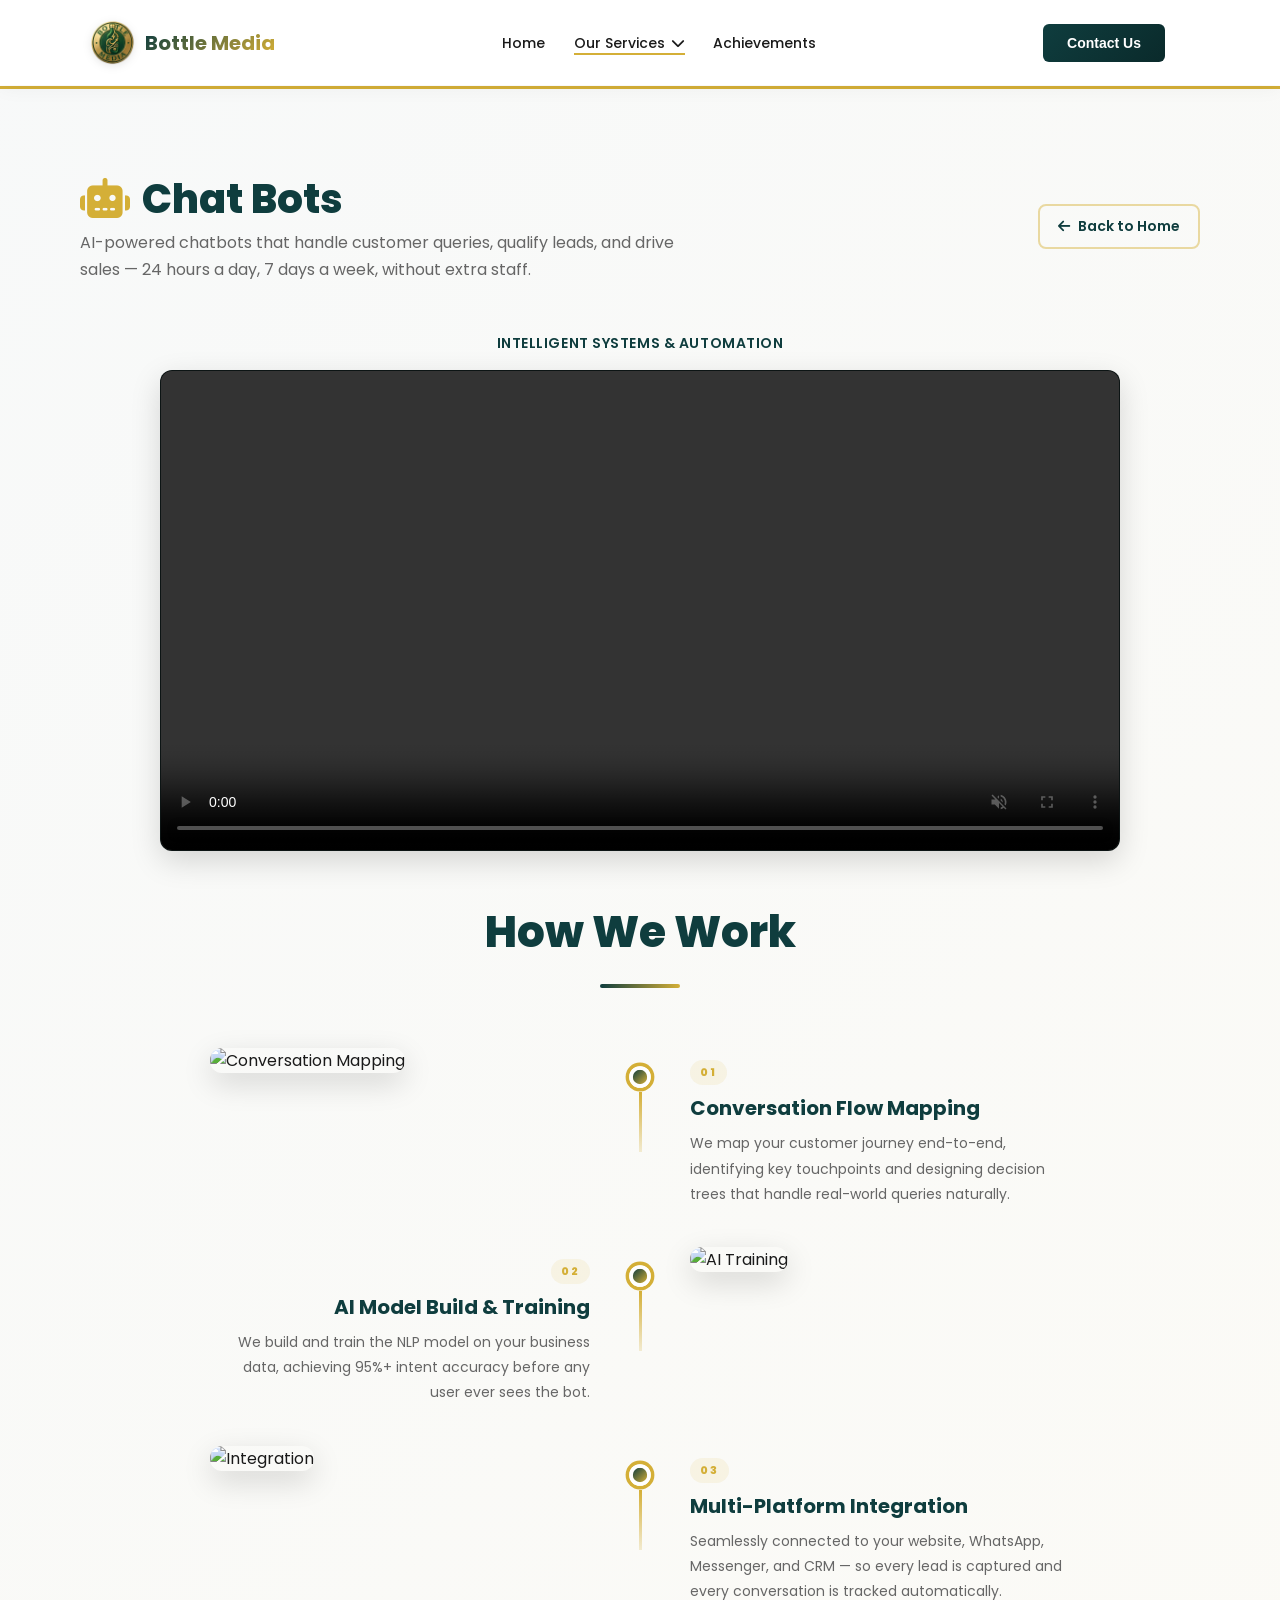
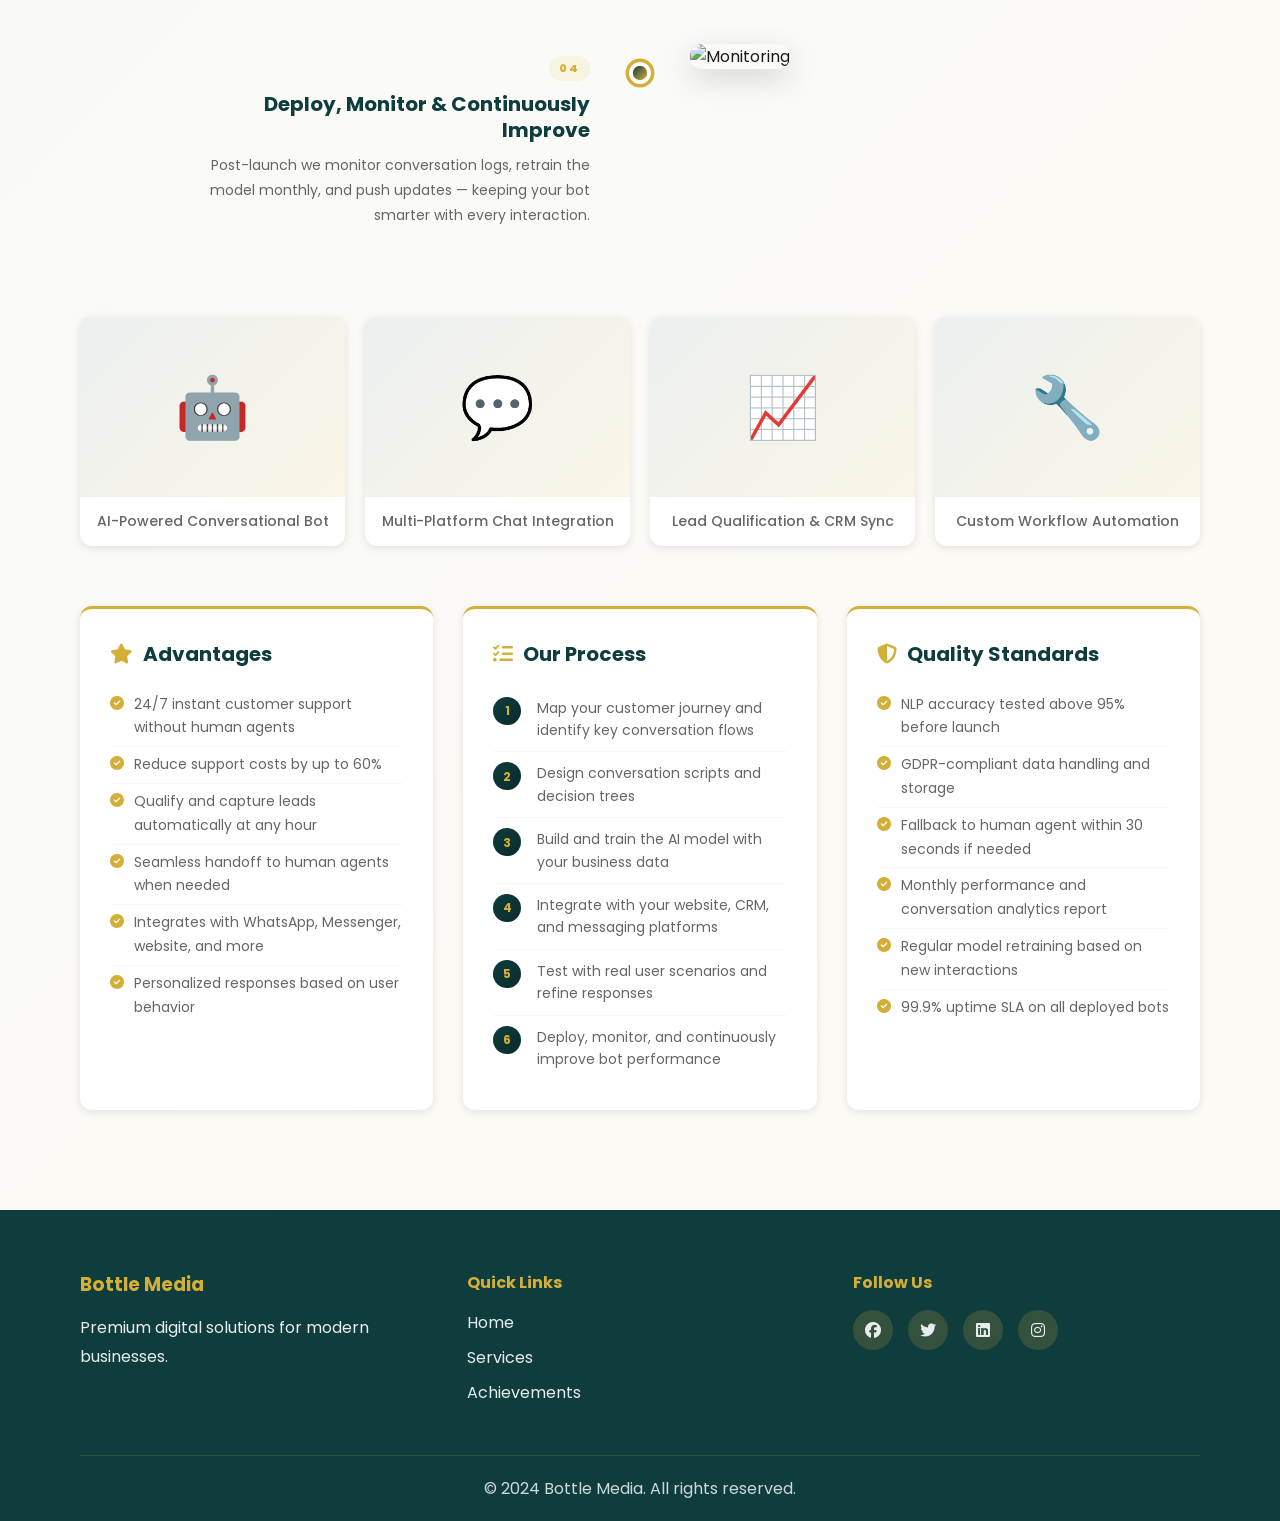
==== commit 4945899f: "Final output" ====
--- a/chatbot.html
+++ b/chatbot.html
@@ -3,7 +3,7 @@
 <head>
     <meta charset="UTF-8">
     <meta name="viewport" content="width=device-width, initial-scale=1.0">
-    <title>Chatbot — How We Work | Bottle Media</title>
+    <title>Bottle Media - Chatbot</title>
     <link rel="icon" type="image/png" href="Bottle Media Logo.png">
     <link rel="stylesheet" href="style.css">
     <link href="https://cdnjs.cloudflare.com/ajax/libs/font-awesome/6.4.0/css/all.min.css" rel="stylesheet">
@@ -106,9 +106,6 @@
                             <source src="https://videos.pexels.com/video-files/8084494/8084494-hd_1920_1080_25fps.mp4" type="video/mp4" />
                         </video>
                     </div>
-                    <p class="service-hero-video-credit">
-                        Footage: <a href="https://www.pexels.com/video/8084494/" target="_blank" rel="noopener noreferrer">Pexels</a> (free licence)
-                    </p>
                 </div>
 
                 <section class="how-we-work service-hww" id="how-we-work">
--- a/style.css
+++ b/style.css
@@ -660,7 +660,7 @@
     }
 }
 
-.image-wrapper::before {
+/* .image-wrapper::before {
     content: '';
     position: absolute;
     top: 0;
@@ -669,12 +669,11 @@
     height: 100%;
     background: linear-gradient(135deg, transparent, rgba(212, 175, 55, 0.2));
     z-index: 2;
-}
+} */
 
 .image-wrapper img {
     width: 100%;
     height: 100%;
-    margin-bottom: 30px;
     object-fit: cover;
     transition: var(--transition);
 }
@@ -686,6 +685,262 @@
 .about-text {
     animation: slideInRight 0.8s ease;
 }
+
+/* How we work Time Line */
+
+ /* ─── STEP ─── */
+  .step {
+    display: grid;
+    grid-template-columns: 1fr 80px 1fr;
+    gap: 0;
+    align-items: center;
+    margin-bottom: 64px;
+    position: relative;
+    opacity: 0;
+    transform: translateY(40px);
+    transition: opacity 0.7s ease, transform 0.7s ease;
+  }
+ 
+  .step.visible { opacity: 1; transform: translateY(0); }
+ 
+  /* Even steps: card on right */
+  .step.right .step-card { grid-column: 3; grid-row: 1; }
+  .step.right .step-node { grid-column: 2; grid-row: 1; }
+  .step.right .step-spacer { grid-column: 1; grid-row: 1; }
+ 
+  /* Odd steps: card on left */
+  .step.left .step-card { grid-column: 1; grid-row: 1; }
+  .step.left .step-node { grid-column: 2; grid-row: 1; }
+  .step.left .step-spacer { grid-column: 3; grid-row: 1; }
+ 
+  /* Node (center dot) */
+  .step-node {
+    display: flex;
+    align-items: center;
+    justify-content: center;
+    z-index: 2;
+  }
+ 
+  .node-ring {
+    width: 52px;
+    height: 52px;
+    border-radius: 50%;
+    border: 2px solid var(--gold);
+    background: #ffffff;
+    display: flex;
+    align-items: center;
+    justify-content: center;
+    box-shadow: 0 0 0 6px rgba(212,175,55,0.1);
+    transition: box-shadow 0.3s ease;
+  }
+ 
+  .step:hover .node-ring {
+    box-shadow: 0 0 0 10px rgba(212,175,55,0.18), 0 0 24px rgba(212,175,55,0.3);
+  }
+ 
+  .node-num {
+    font-family: 'Cormorant Garamond', serif;
+    font-size: 18px;
+    font-weight: 600;
+    color: var(--gold);
+    line-height: 1;
+  }
+   /* ─── ORNAMENT ─── */
+  .ornament {
+    display: flex;
+    align-items: center;
+    justify-content: center;
+    gap: 12px;
+    margin: 40px auto 0;
+  }
+  .ornament-line { width: 60px; height: 1px; background: linear-gradient(90deg, transparent, var(--gold)); }
+  .ornament-line:last-child { background: linear-gradient(90deg, var(--gold), transparent); }
+  .ornament-diamond {
+    width: 8px; height: 8px;
+    background: var(--gold);
+    transform: rotate(45deg);
+  }
+ 
+  /* ─── TIMELINE SECTION ─── */
+  .timeline-section {
+    position: relative;
+    padding: 80px 24px 100px;
+    max-width: 1100px;
+    margin: 0 auto;
+    font-family: 'Poppins', 'Inter', sans-serif;
+  }
+ 
+  /* Vertical center line */
+  .timeline-track {
+    position: absolute;
+    left: 50%;
+    top: 60px;
+    bottom: 60px;
+    width: 2px;
+    transform: translateX(-50%);
+    background: rgba(212,175,55,0.15);
+    overflow: hidden;
+  }
+ 
+  .timeline-track-fill {
+    position: absolute;
+    top: 0;
+    left: 0;
+    right: 0;
+    height: 0%;
+    background: linear-gradient(180deg, var(--gold), var(--gold-light), var(--gold));
+    transition: height 0.1s linear;
+    box-shadow: 0 0 12px rgba(212,175,55,0.5);
+  }
+
+/* ─── MOBILE ─── */
+  @media (max-width: 768px) {
+    .timeline-track { display: none; }
+ 
+    .step {
+      display: block;
+      margin-bottom: 40px;
+      padding-left: 24px;
+      border-left: 2px solid rgba(212,175,55,0.3);
+      position: relative;
+    }
+ 
+    .step.left, .step.right {
+      grid-template-columns: unset;
+    }
+ 
+    .step-node {
+      position: absolute;
+      left: -27px;
+      top: 0;
+    }
+ 
+    .node-ring { width: 40px; height: 40px; }
+    .node-num { font-size: 15px; }
+ 
+    .step-spacer { display: none; }
+    .step-card { display: block; }
+  }
+  /* ─── TABLET ─── */
+  @media (min-width: 769px) and (max-width: 1024px) {
+    .timeline-section { max-width: 900px; }
+    .card-image { height: 170px; }
+    .card-title { font-size: 22px; }
+  }
+  .step-card {
+    font-family: 'Poppins', 'Inter', sans-serif;
+    background: #ffffff;
+    border: 1px solid rgba(15,61,46,0.12);
+    border-radius: 20px;
+    overflow: hidden;
+    box-shadow: 0 8px 40px rgba(15,61,46,0.10);
+    transition: border-color 0.3s ease, box-shadow 0.3s ease, transform 0.3s ease;
+    cursor: default;
+  }
+ 
+  .step-card:hover {
+    border-color: rgba(212,175,55,0.6);
+    box-shadow: 0 20px 60px rgba(15,61,46,0.15), 0 0 0 1px rgba(212,175,55,0.25), 0 0 40px rgba(212,175,55,0.08);
+    transform: translateY(-4px);
+  }
+ 
+  .card-image {
+    width: 100%;
+    height: 200px;
+    object-fit: cover;
+    display: block;
+    filter: brightness(0.65) saturate(0.7) sepia(0.15);
+    transition: filter 0.4s ease;
+  }
+ 
+  .step-card:hover .card-image {
+    filter: brightness(0.75) saturate(0.9) sepia(0.1);
+  }
+ 
+  .card-image-wrap {
+    position: relative;
+    overflow: hidden;
+  }
+ 
+  .card-image-overlay {
+    position: absolute;
+    inset: 0;
+    background: linear-gradient(180deg,
+      rgba(212,175,55,0.08) 0%,
+      rgba(15,61,46,0.6) 100%
+    );
+  }
+ 
+  .card-icon-badge {
+    position: absolute;
+    bottom: -22px;
+    right: 24px;
+    width: 46px;
+    height: 46px;
+    border-radius: 50%;
+    background: linear-gradient(135deg, var(--gold), #b8942a);
+    display: flex;
+    align-items: center;
+    justify-content: center;
+    font-size: 20px;
+    box-shadow: 0 4px 20px rgba(212,175,55,0.4);
+    border: 2px solid rgba(255,255,255,0.15);
+  }
+ 
+  .card-body {
+    padding: 36px 28px 28px;
+  }
+ 
+  .card-step-label {
+    font-size: 10px;
+    letter-spacing: 3px;
+    text-transform: uppercase;
+    color: var(--gold);
+    font-weight: 500;
+    margin-bottom: 8px;
+    display: block;
+  }
+ 
+  .card-title {
+    font-family: 'Poppins', 'Inter', sans-serif;
+    font-size: 24px;
+    font-weight: 600;
+    color: var(--green);
+    line-height: 1.2;
+    margin-bottom: 14px;
+  }
+ 
+  .card-desc {
+    font-size: 14px;
+    color: var(--text-muted);
+    line-height: 1.75;
+    font-weight: 300;
+  }
+ 
+  .card-accent {
+    display: flex;
+    align-items: center;
+    gap: 8px;
+    margin-top: 20px;
+    padding-top: 18px;
+    border-top: 1px solid rgba(15,61,46,0.1);
+  }
+ 
+  .accent-dot {
+    width: 6px;
+    height: 6px;
+    border-radius: 50%;
+    background: var(--gold);
+    flex-shrink: 0;
+  }
+ 
+  .accent-text {
+    font-size: 12px;
+    color: rgba(15,61,46,0.45);
+    font-weight: 300;
+    letter-spacing: 0.5px;
+  }
+
 
 @keyframes slideInRight {
     from {
@@ -763,6 +1018,7 @@
 /* ========== SERVICES SECTION ========== */
 .services {
     background: var(--white);
+    font-family: 'Poppins', 'Inter', sans-serif;
 }
 
 .services-grid {
@@ -964,38 +1220,34 @@
 /* ========== PROCESS SECTION ========== */
 .process {
     background: var(--white);
-}
-
+    padding: 80px 20px;
+}
+
+/* Timeline layout */
 .process-timeline {
     display: grid;
-    grid-template-columns: repeat(auto-fit, minmax(200px, 1fr));
+    grid-template-columns: repeat(auto-fit, minmax(250px, 1fr));
     gap: 30px;
-    position: relative;
-}
-
-@media (min-width: 1024px) {
-    .process-timeline {
-        display: flex;
-        justify-content: space-between;
-        align-items: center;
-    }
-}
-
+}
+
+/* Step card */
 .process-step {
-    background: linear-gradient(135deg, rgba(255, 255, 255, 0.8), rgba(15, 61, 62, 0.02));
-    border: 2px solid rgba(212, 175, 55, 0.2);
+    background: linear-gradient(135deg, rgba(255,255,255,0.9), rgba(15,61,62,0.05));
+    border: 2px solid rgba(212,175,55,0.2);
     border-radius: 12px;
     padding: 30px;
     text-align: center;
-    transition: var(--transition);
-    position: relative;
-}
-
+    transition: 0.4s ease;
+}
+
+/* Hover effect */
 .process-step:hover {
     border-color: var(--gold);
-    box-shadow: 0 10px 30px rgba(212, 175, 55, 0.2);
-}
-
+    box-shadow: 0 10px 30px rgba(212,175,55,0.2);
+    transform: translateY(-10px) scale(1.03);
+}
+
+/* Step number */
 .step-number {
     width: 60px;
     height: 60px;
@@ -1005,16 +1257,17 @@
     display: flex;
     align-items: center;
     justify-content: center;
-    font-size: 28px;
-    font-weight: 800;
+    font-size: 26px;
+    font-weight: bold;
     margin: 0 auto 20px;
-    transition: var(--transition);
+    transition: 0.5s;
 }
 
 .process-step:hover .step-number {
-    transform: scale(1.2) rotateZ(360deg);
-}
-
+    transform: rotate(360deg) scale(1.2);
+}
+
+/* Text */
 .process-step h3 {
     color: var(--bottle-green);
     margin-bottom: 10px;
@@ -1026,19 +1279,19 @@
     line-height: 1.6;
 }
 
-.process-connector {
-    display: none;
-    width: 40px;
-    height: 3px;
-    background: linear-gradient(90deg, transparent, var(--gold), transparent);
-    position: absolute;
-    top: 50%;
-}
-
-@media (min-width: 1024px) {
-    .process-connector {
-        display: block;
-    }
+/* 🔥 SCROLL ANIMATION */
+
+/* Hidden state */
+.reveal {
+    opacity: 0;
+    transform: translateY(80px);
+}
+
+/* Show when visible */
+.reveal.active {
+    opacity: 1;
+    transform: translateY(0);
+    transition: all 0.8s ease;
 }
 
 /* ========== ACHIEVEMENTS SECTION ========== */
@@ -1046,84 +1299,76 @@
     background: linear-gradient(135deg, rgba(15, 61, 62, 0.05), rgba(212, 175, 55, 0.05));
 }
 
-.carousel-wrapper {
-    position: relative;
-    display: flex;
-    align-items: center;
-    gap: 20px;
-}
-
-.achievements-carousel {
-    display: flex;
-    overflow: hidden;
-    border-radius: 12px;
-    flex: 1;
-    height: 350px;
-    transition: transform 0.6s cubic-bezier(0.4, 0, 0.2, 1);
-}
-
-.carousel-item {
-    min-width: 100%;
-    display: flex;
-    align-items: center;
-    justify-content: center;
-    transition: transform 0.6s cubic-bezier(0.4, 0, 0.2, 1);
-}
-
-.achievement-card {
-    background: var(--white);
-    border-radius: 12px;
-    overflow: hidden;
-    box-shadow: var(--shadow-md);
-    max-width: 400px;
-    transition: var(--transition);
-    text-align: center;
-    padding: 40px 20px;
-}
-
-.achievement-card:hover {
-    transform: translateY(-10px);
-    box-shadow: var(--shadow-lg);
-}
-
-.achievement-card img {
-    width: 100%;
-    height: auto;
-    margin-bottom: 20px;
-    border-radius: 8px;
-}
-
-.achievement-card h3 {
-    color: var(--bottle-green);
-    margin-bottom: 10px;
-}
-
-.achievement-card p {
-    color: var(--text-light);
-    font-size: 14px;
-}
-
-.carousel-btn {
-    width: 50px;
-    height: 50px;
-    background: linear-gradient(135deg, var(--bottle-green), var(--bottle-dark));
-    color: var(--white);
-    border: none;
-    border-radius: 50%;
-    cursor: pointer;
-    display: flex;
-    align-items: center;
-    justify-content: center;
-    font-size: 20px;
-    transition: var(--transition);
-    flex-shrink: 0;
-}
-
-.carousel-btn:hover {
-    transform: scale(1.1);
-    box-shadow: 0 10px 20px rgba(15, 61, 62, 0.3);
-}
-
+.carousel {
+  position: relative;
+  width: 90%;
+  max-width: 1000px;
+  margin: auto;
+  overflow: hidden;
+  border-radius: 20px;
+
+  /* Glass effect */
+  backdrop-filter: blur(15px);
+  background: rgba(255, 255, 255, 0.08);
+  border: 1px solid rgba(255, 255, 255, 0.2);
+}
+
+.carousel-track {
+  display: flex;
+  transition: transform 0.5s ease-in-out;
+}
+
+.slide {
+  min-width: 100%;
+  user-select: none;
+}
+
+.slide img {
+  width: 100%;
+  height: 500px;
+  object-fit: cover;
+  border-radius: 20px;
+}
+
+/* Navigation Buttons */
+.nav {
+  position: absolute;
+  top: 50%;
+  transform: translateY(-50%);
+  background: rgba(255, 255, 255, 0.15);
+  border: none;
+  padding: 12px 16px;
+  font-size: 24px;
+  color: #fff;
+  cursor: pointer;
+  border-radius: 50%;
+  backdrop-filter: blur(10px);
+  transition: 0.3s;
+}
+
+.nav:hover {
+  background: rgba(255, 255, 255, 0.3);
+}
+
+.prev {
+  left: 10px;
+}
+
+.next {
+  right: 10px;
+}
+
+/* Responsive */
+@media (max-width: 768px) {
+  .slide img {
+    height: 250px;
+  }
+
+  .nav {
+    padding: 8px 12px;
+    font-size: 18px;
+  }
+}
 /* ========== CLIENTS SECTION ========== */
 .clients {
     background: var(--white);
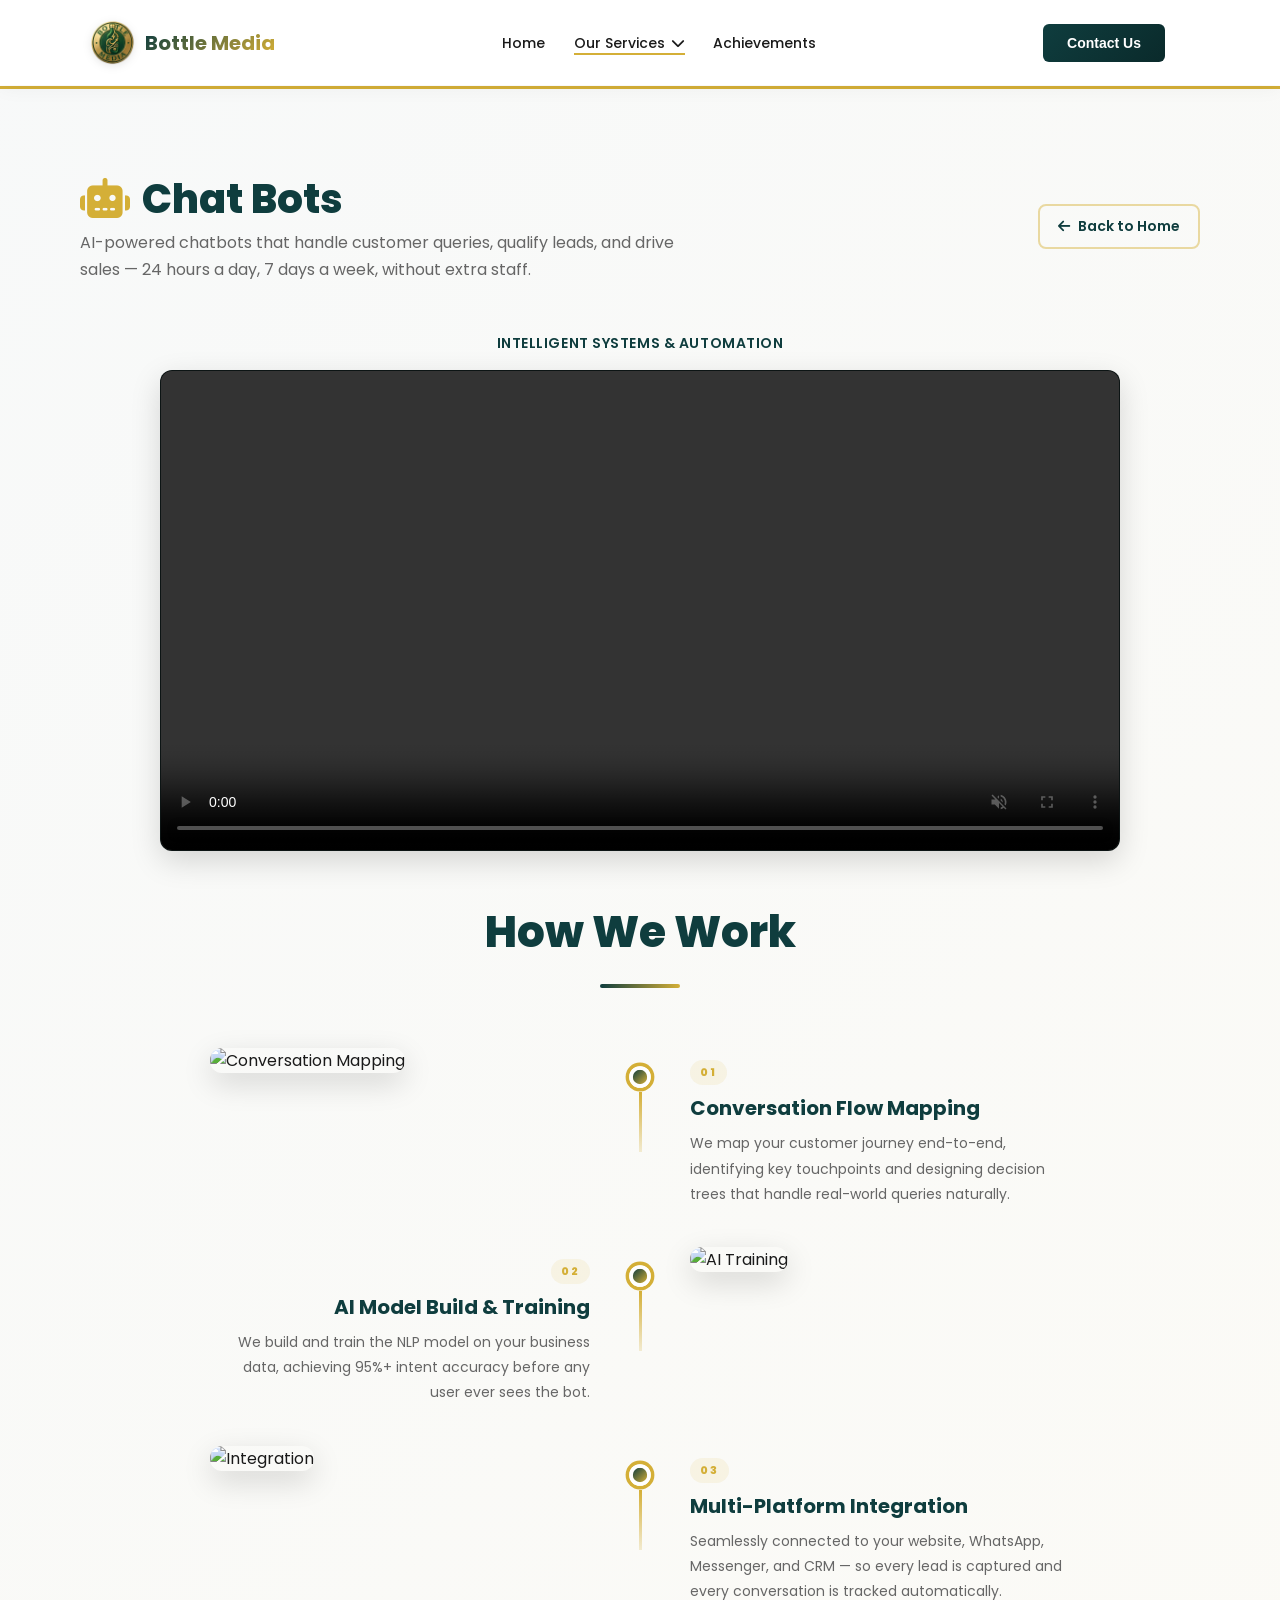
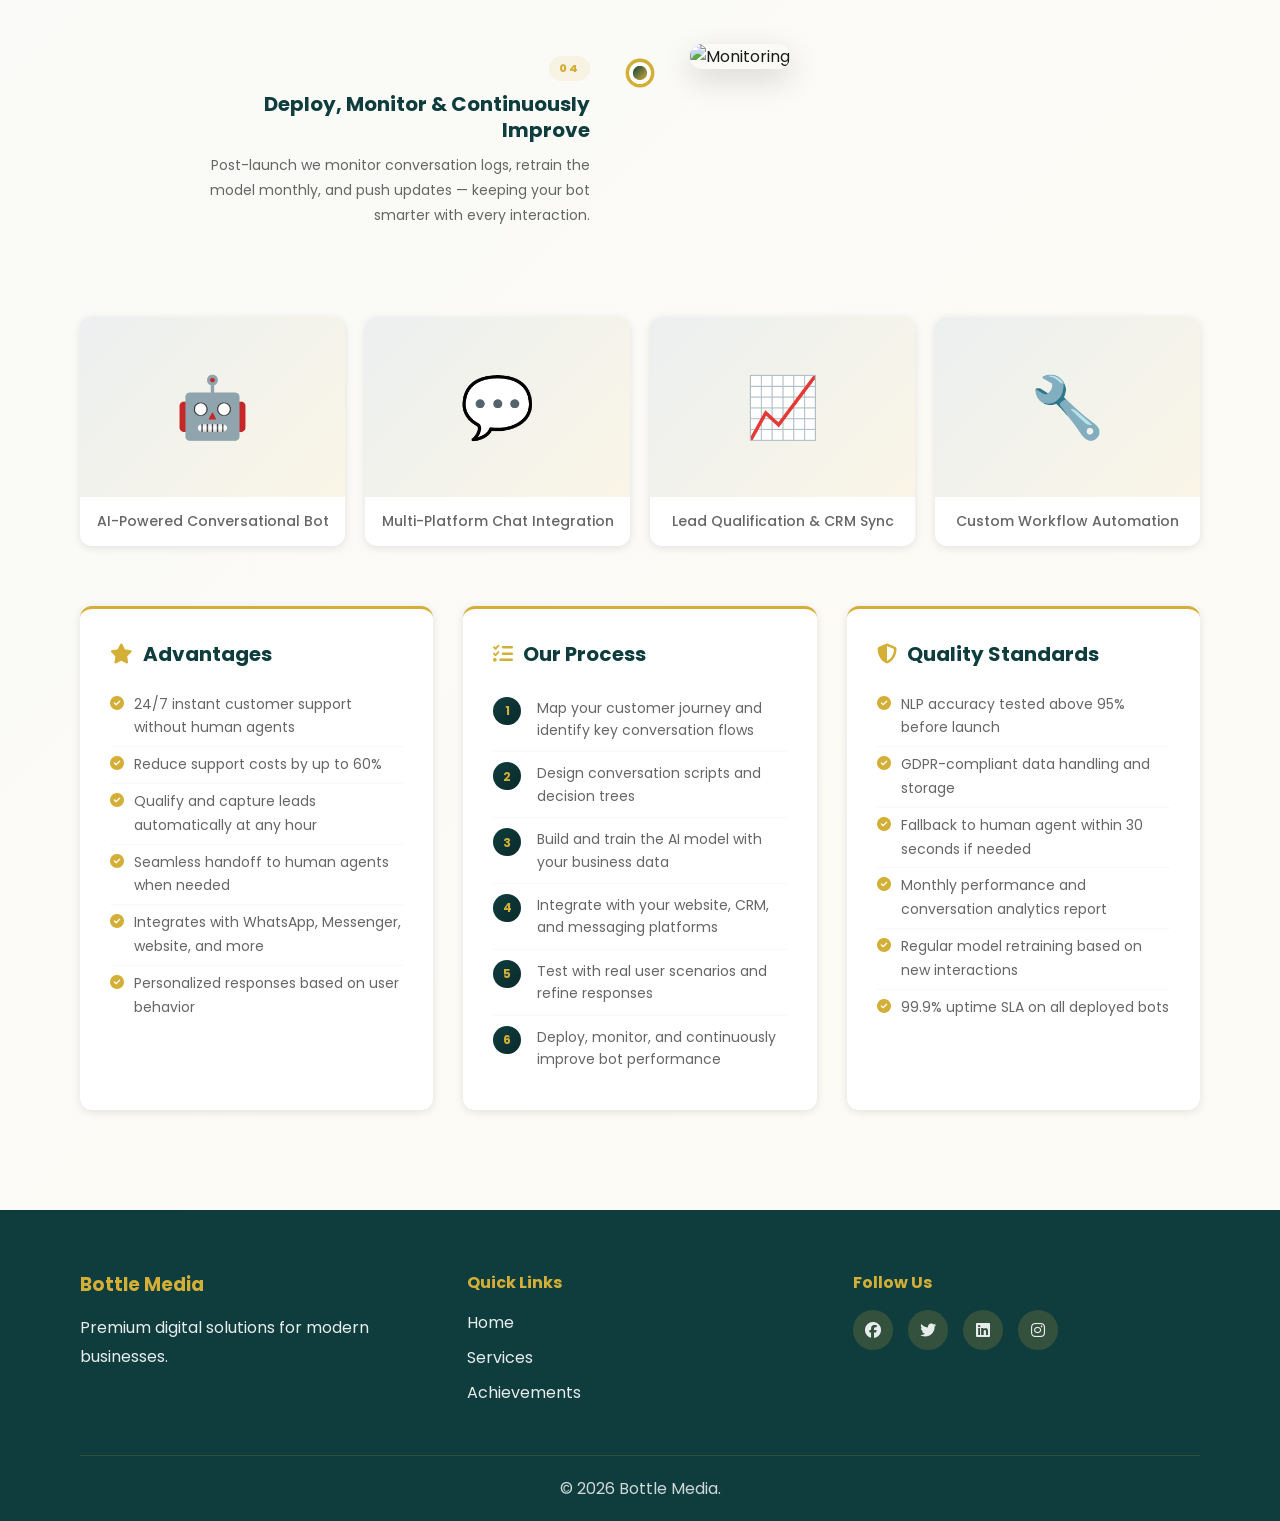
==== commit 7d30e674: "Update chatbot.html" ====
--- a/chatbot.html
+++ b/chatbot.html
@@ -239,7 +239,7 @@
                 </div>
             </div>
             <div class="footer-bottom">
-                <p>&copy; 2024 Bottle Media. All rights reserved.</p>
+                <p>&copy; 2026 Bottle Media.</p>
             </div>
         </div>
     </footer>
--- a/style.css
+++ b/style.css
@@ -2,7 +2,33 @@
    ADVANCED PREMIUM COMPANY WEBSITE
    Style.css - Complete Styling & Animations
    ======================================== */
-
+.logo_style
+{
+    display: none;
+}
+#bottlemedia
+{
+    width: 20%;
+    border-radius: 50%;
+    margin-left: 40%;
+    margin-top: 15%;
+}
+@media (max-width: 480px) {
+    #bottlemedia
+    {
+        width: 50%;
+        margin-left: 25%;
+        margin-top: 30%;
+    }
+}
+@media (max-width: 480px) and (max-height: 700px) {
+    #bottlemedia
+    {
+        width: 70%;
+        margin-left: 15%;
+        margin-top: 40%;
+    }
+}
 /* ========== CSS VARIABLES ==========  */
 :root {
     --bottle-green: #0F3D3E;
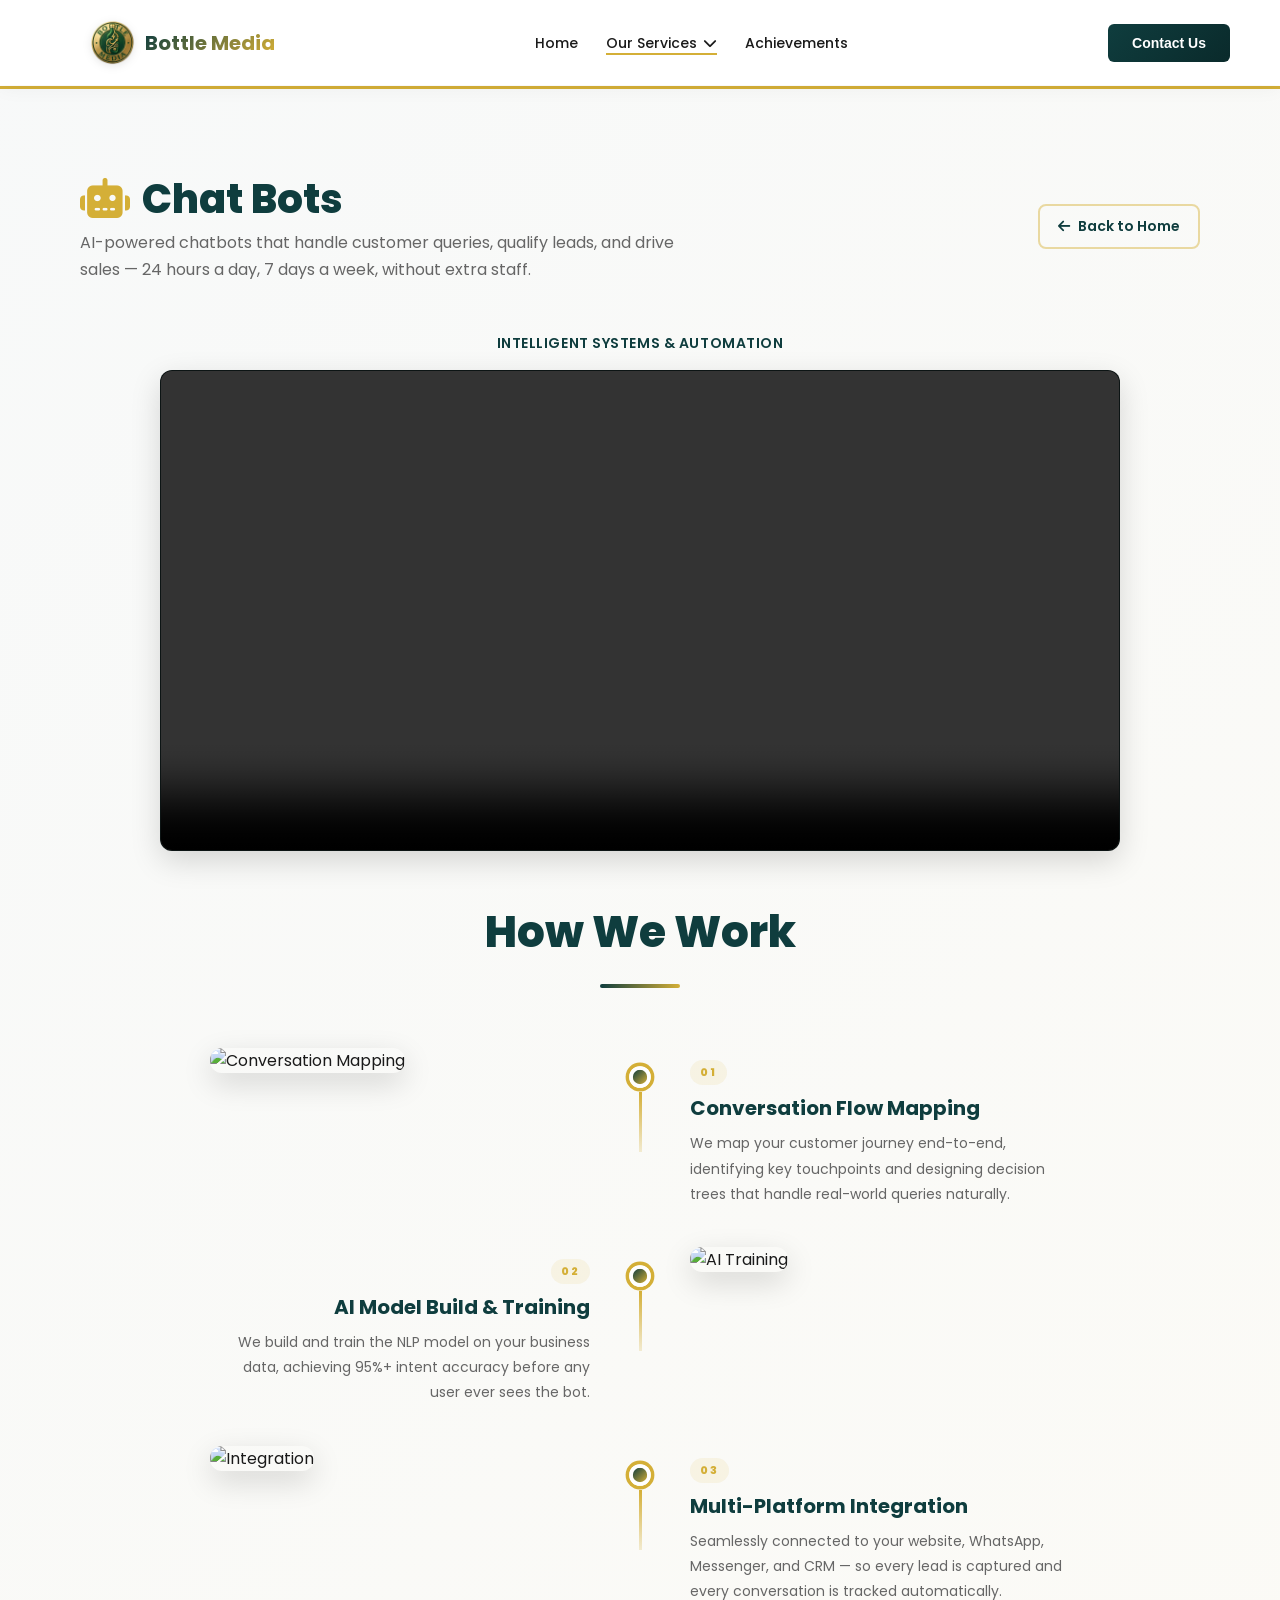
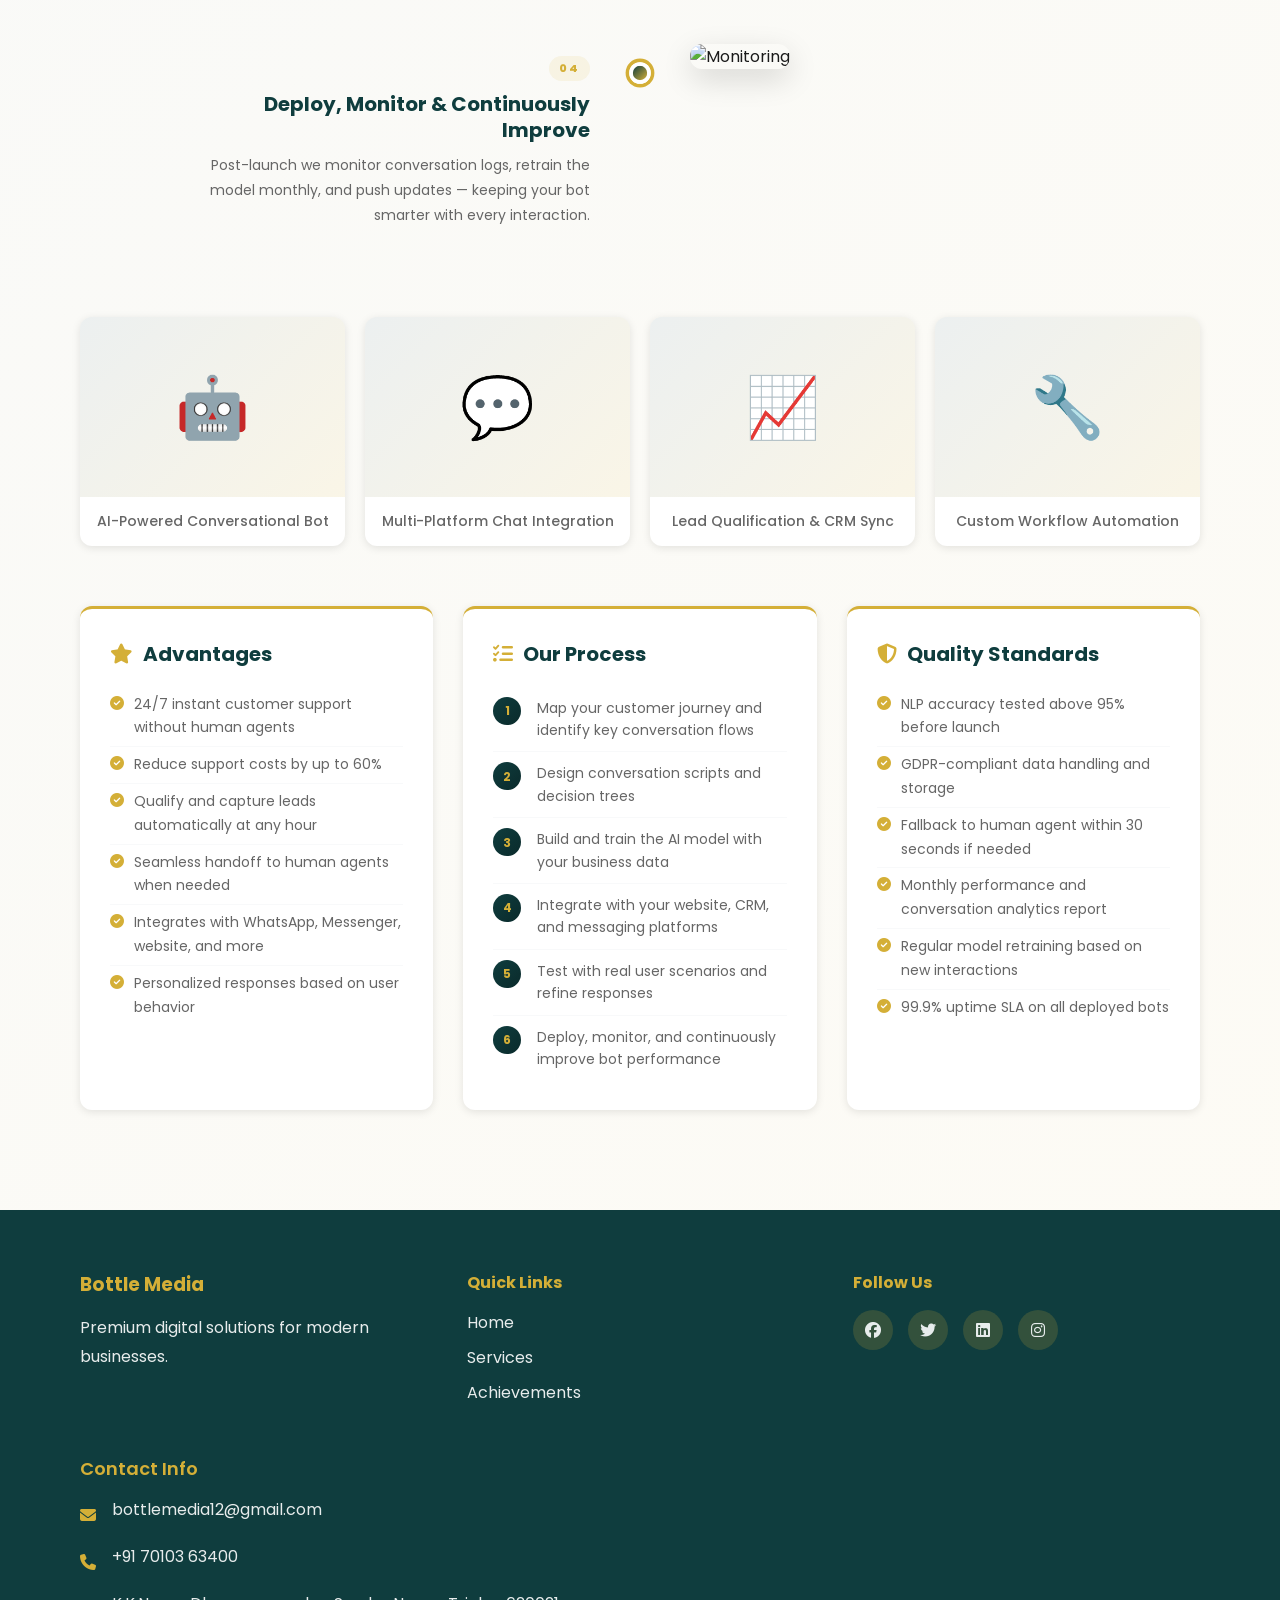
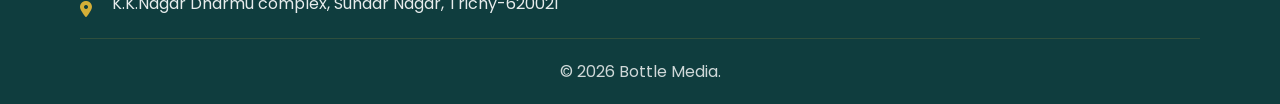
==== commit b6ef84f8: "Update chatbot.html" ====
--- a/chatbot.html
+++ b/chatbot.html
@@ -238,6 +238,25 @@
                     </div>
                 </div>
             </div>
+            <div class="footer-section">
+                    <h4 class="footer-heading">Contact Info</h4>
+                       <ul class="contact-info">
+                          <li>
+                          <i class="fas fa-envelope"></i>
+                          <a href="bottlemedia12@gmail.com">bottlemedia12@gmail.com</a>
+                          </li>
+                          <li>
+                          <i class="fas fa-phone"></i>
+                          <a href="+91 7010363400">+91 70103 63400</a>
+                          </li>
+                          <li>
+                          <i class="fas fa-location-dot"></i>
+                          <a href="https://www.google.com/maps?q=Chennai,Tamil+Nadu,India" target="_blank">
+                               K.K.Nagar Dharmu complex, Sundar Nagar, Trichy-620021 
+                          </a>
+                          </li>
+                        </ul>
+                 </div>
             <div class="footer-bottom">
                 <p>&copy; 2026 Bottle Media.</p>
             </div>
--- a/style.css
+++ b/style.css
@@ -273,6 +273,7 @@
     display: flex;
     align-items: center;
     gap: 15px;
+    margin-right: -65px;
     flex-shrink: 0;
 }
 
@@ -1507,6 +1508,84 @@
 }
 
 /* ========== FOOTER ========== */
+/* Footer Section */
+.footer-section {
+    width: 100%;
+}
+
+/* Gold Heading */
+.footer-heading {
+    color: #d4af37;
+    font-size: 18px;
+    margin-bottom: 15px;
+    font-weight: 600;
+}
+
+/* List */
+.contact-info {
+    list-style: none;
+    padding: 0;
+    margin: 0;
+}
+
+/* Each Item */
+.contact-info li {
+    display: flex;
+    align-items: center;
+    gap: 12px;
+    margin-bottom: 12px;
+    color: rgba(255, 255, 255, 0.8);
+    flex-wrap: wrap; /* important for mobile */
+}
+
+/* Icons */
+.contact-info i {
+    color: #d4af37;
+    font-size: 16px;
+    min-width: 20px;
+}
+
+/* Links */
+.contact-info a {
+    color: rgba(255, 255, 255, 0.85);
+    text-decoration: none;
+    transition: 0.3s;
+    word-break: break-word; /* prevents overflow */
+}
+
+.contact-info a:hover {
+    color: #d4af37;
+}
+
+/* 🔽 Mobile Responsive */
+@media (max-width: 768px) {
+    .footer-heading {
+        font-size: 16px;
+    }
+
+    .contact-info li {
+        font-size: 13px;
+        gap: 10px;
+    }
+
+    .contact-info i {
+        font-size: 14px;
+    }
+}
+
+/* 🔽 Small Mobile */
+@media (max-width: 480px) {
+    .contact-info li {
+        flex-direction: row;
+        align-items: flex-start;
+    }
+
+    .contact-info a {
+        font-size: 13px;
+    }
+}
+
+
 .footer {
     background: var(--bottle-green);
     color: var(--white);
@@ -1761,7 +1840,7 @@
 
 @media (max-width: 480px) {
     .container {
-        padding: 0 16px;
+        padding-left: 15px;
     }
     section {
         padding: 40px 16px;
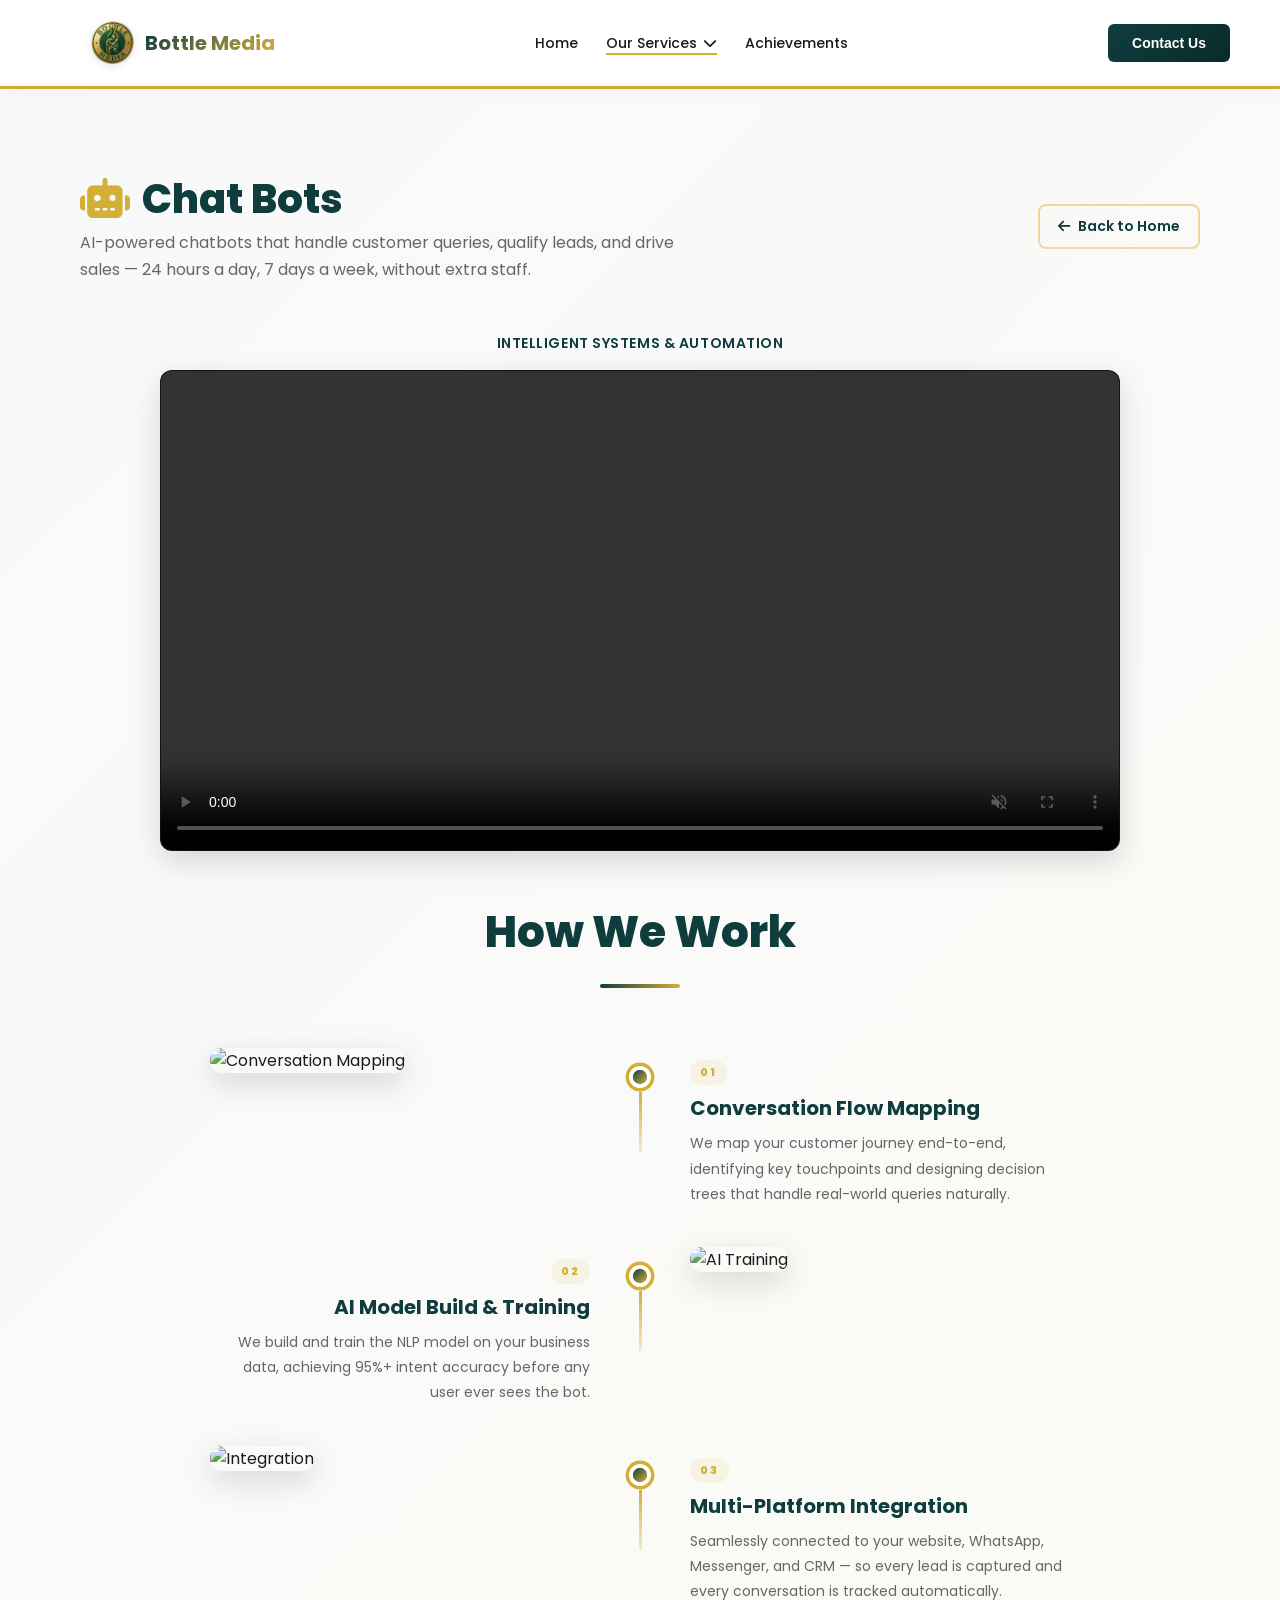
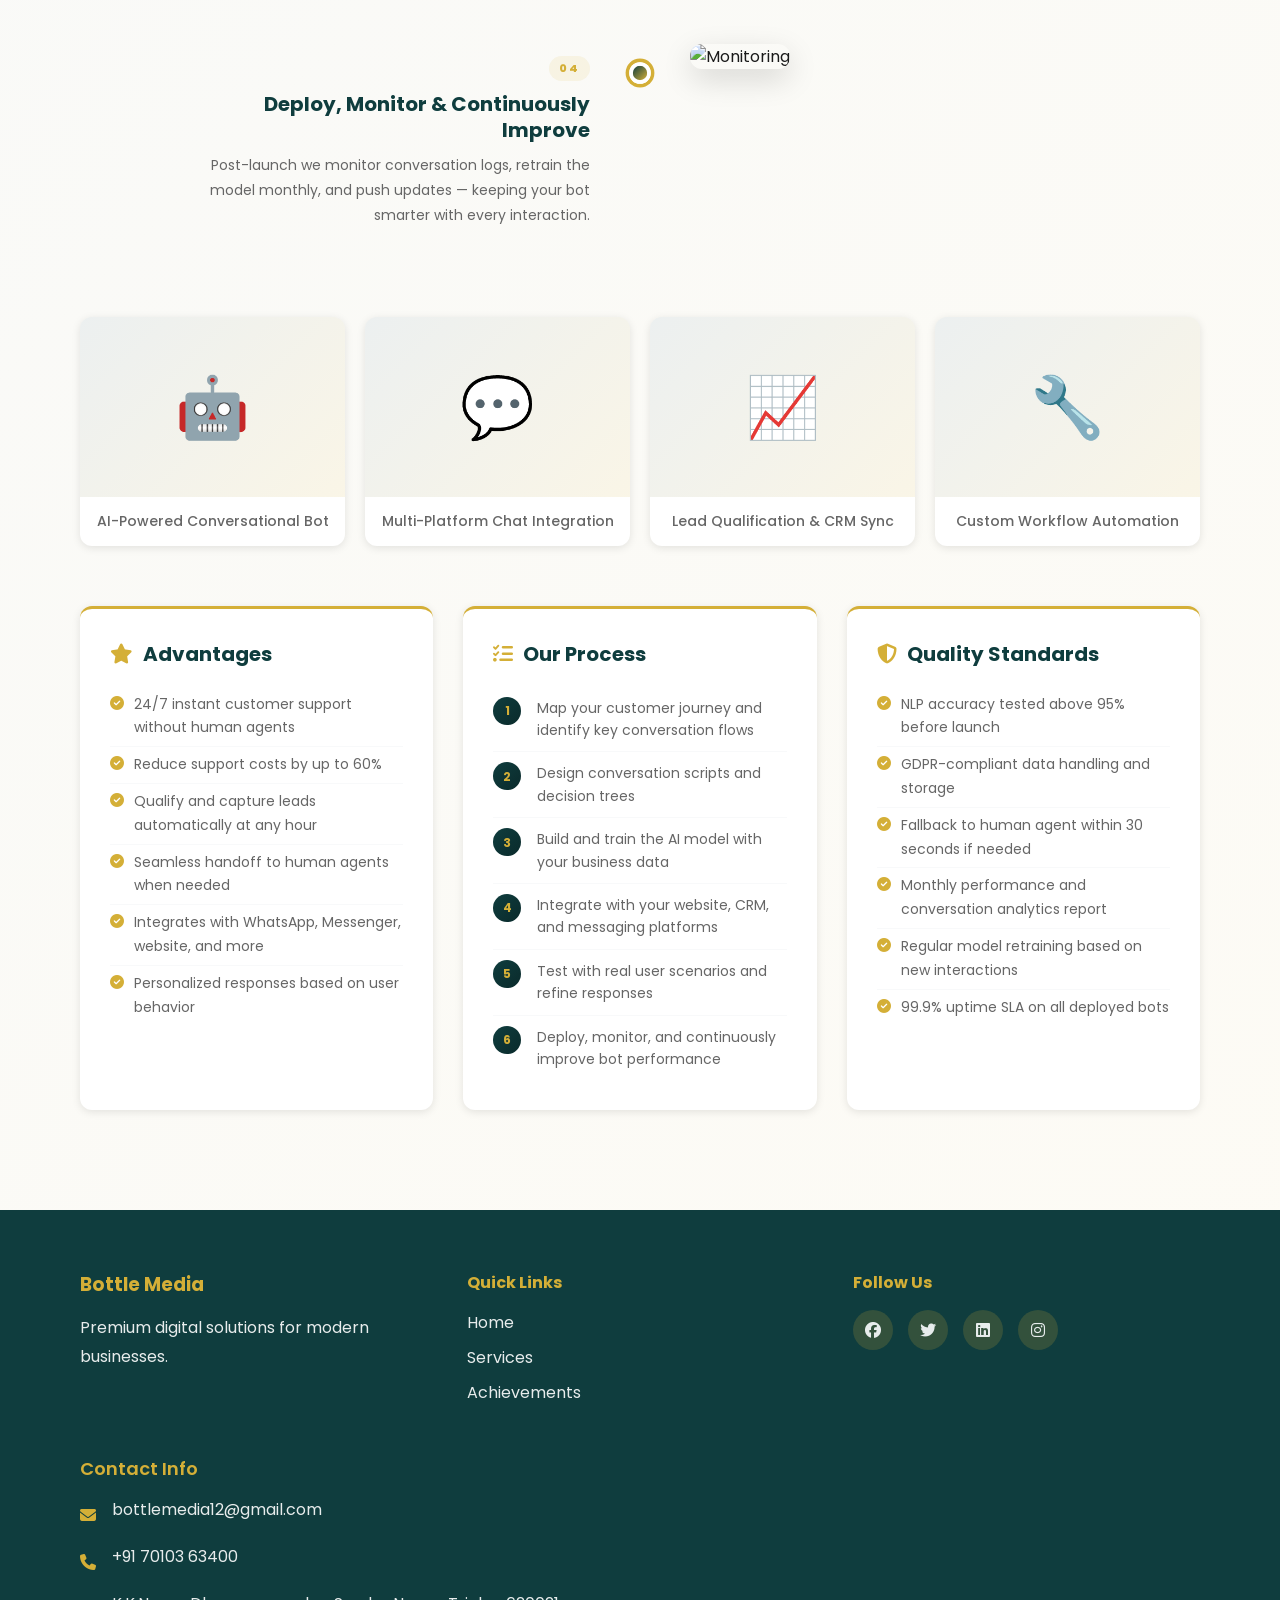
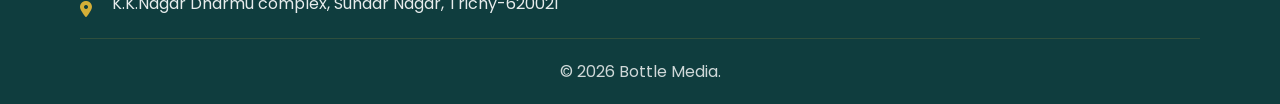
==== commit ee432f7f: "Update chatbot.html" ====
--- a/chatbot.html
+++ b/chatbot.html
@@ -8,6 +8,81 @@
     <link rel="stylesheet" href="style.css">
     <link href="https://cdnjs.cloudflare.com/ajax/libs/font-awesome/6.4.0/css/all.min.css" rel="stylesheet">
     <link href="https://fonts.googleapis.com/css2?family=Poppins:wght@300;400;600;700;800&family=Inter:wght@300;400;500;600;700&display=swap" rel="stylesheet">
+    <script>
+// 🔒 Disable Right Click
+document.addEventListener("contextmenu", function (e) {
+    e.preventDefault();
+});
+
+// 🔒 Disable Key Shortcuts
+document.onkeydown = function (e) {
+    // Disable F12
+    if (e.keyCode == 123) return false;
+
+    // Disable Ctrl+Shift+I (Inspect)
+    if (e.ctrlKey && e.shiftKey && e.keyCode == 73) return false;
+
+    // Disable Ctrl+Shift+J (Console)
+    if (e.ctrlKey && e.shiftKey && e.keyCode == 74) return false;
+
+    // Disable Ctrl+U (View Source)
+    if (e.ctrlKey && e.keyCode == 85) return false;
+
+    // Disable Ctrl+S (Save Page)
+    if (e.ctrlKey && e.keyCode == 83) return false;
+};
+
+// 🔒 Disable Copy, Cut, Paste, Select
+document.addEventListener("copy", e => e.preventDefault());
+document.addEventListener("cut", e => e.preventDefault());
+document.addEventListener("paste", e => e.preventDefault());
+document.addEventListener("selectstart", e => e.preventDefault());
+
+// 🔒 Disable Drag & Drop
+document.addEventListener("dragstart", e => e.preventDefault());
+
+// 🔒 Disable Image Right Click Individually
+document.querySelectorAll("img").forEach(img => {
+    img.setAttribute("draggable", "false");
+});
+
+// 🔒 DevTools Detection (basic)
+(function () {
+    function detectDevTools() {
+        const widthThreshold = window.outerWidth - window.innerWidth > 160;
+        const heightThreshold = window.outerHeight - window.innerHeight > 160;
+
+        if (widthThreshold || heightThreshold) {
+            document.body.innerHTML = "<h1 style='text-align:center;margin-top:20%;font-family:sans-serif;'>⚠️ Developer Tools Detected</h1>";
+        }
+    }
+
+    setInterval(detectDevTools, 1000);
+})();
+
+// 🔒 Debugger Trap (annoying trick)
+setInterval(function () {
+    debugger;
+}, 2000);
+
+</script>
+
+<style>
+/* 🔒 Disable text selection */
+body {
+    user-select: none;
+}
+
+/* 🔒 Disable image interaction */
+img {
+    pointer-events: none;
+}
+
+/* 🔒 Optional: blur screen when trying to inspect */
+body.inspect-block {
+    filter: blur(10px);
+}
+</style>
 </head>
 <body>
     <header class="header">
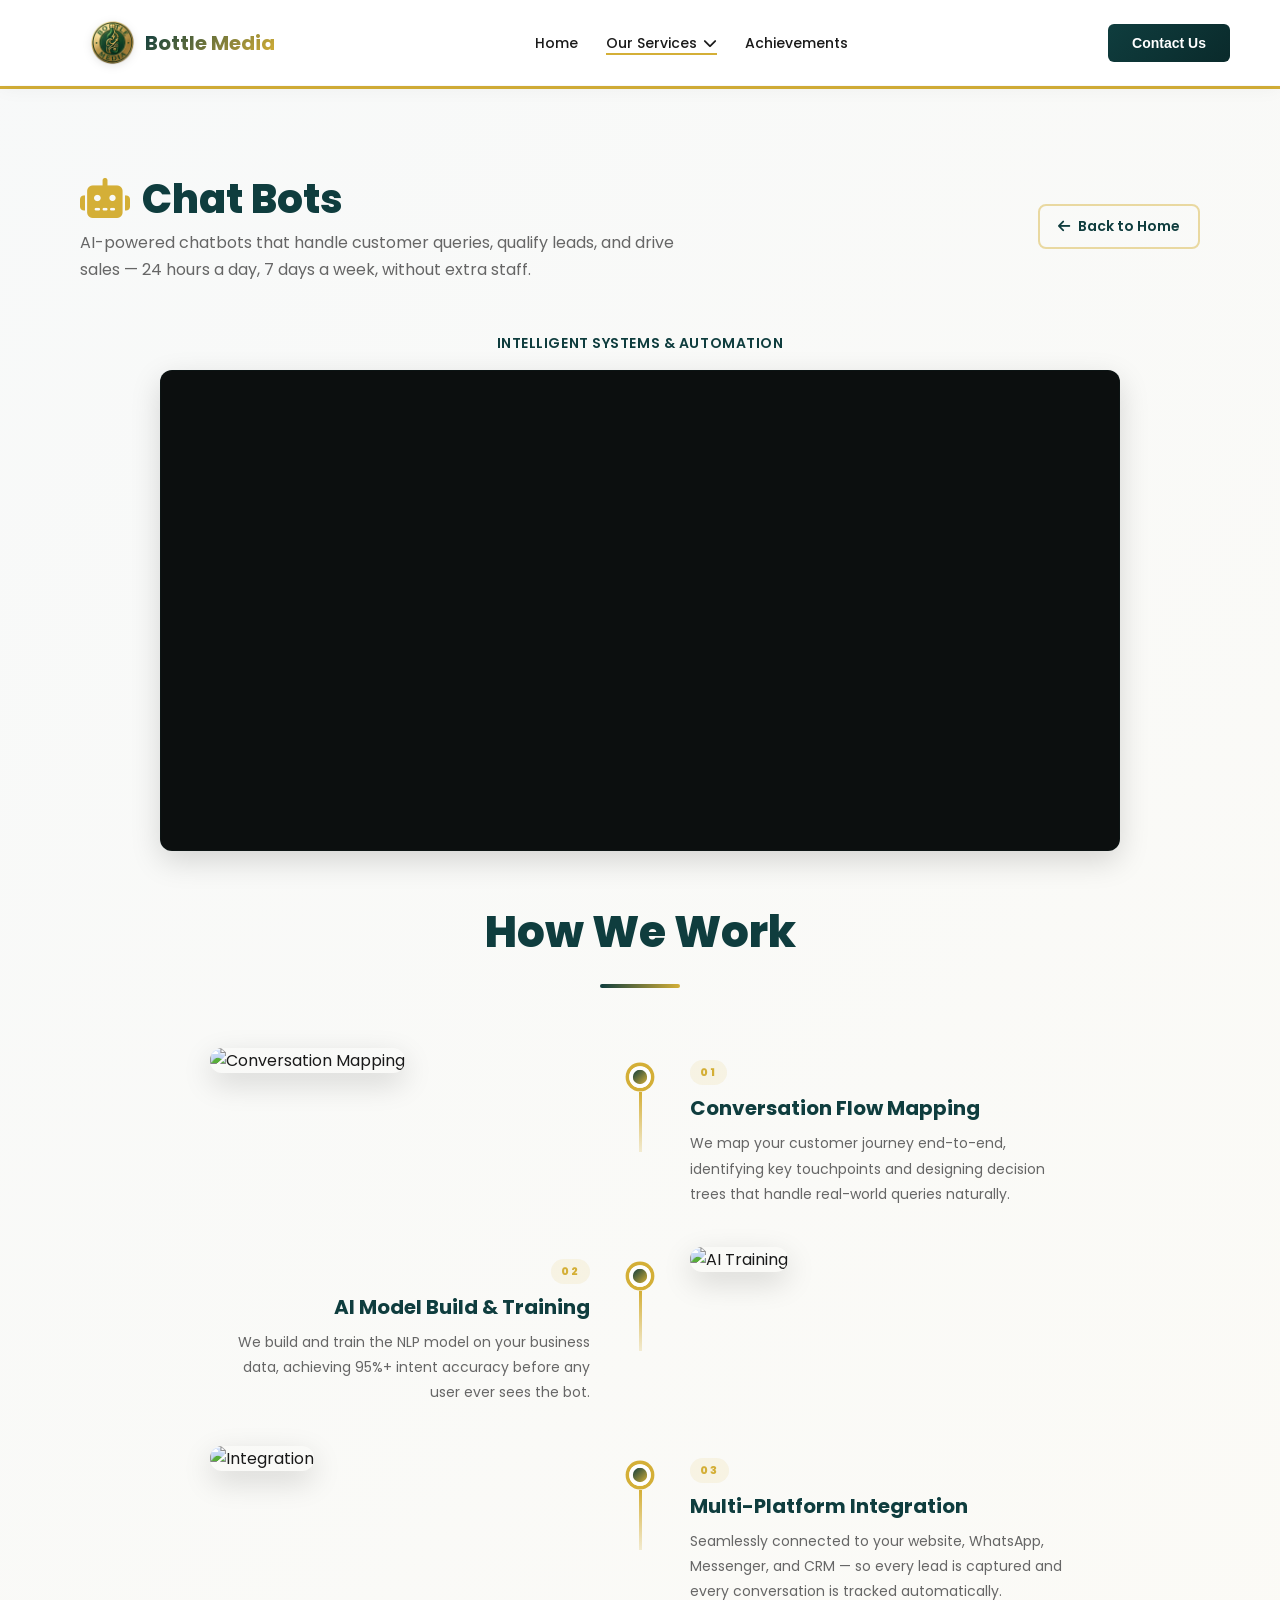
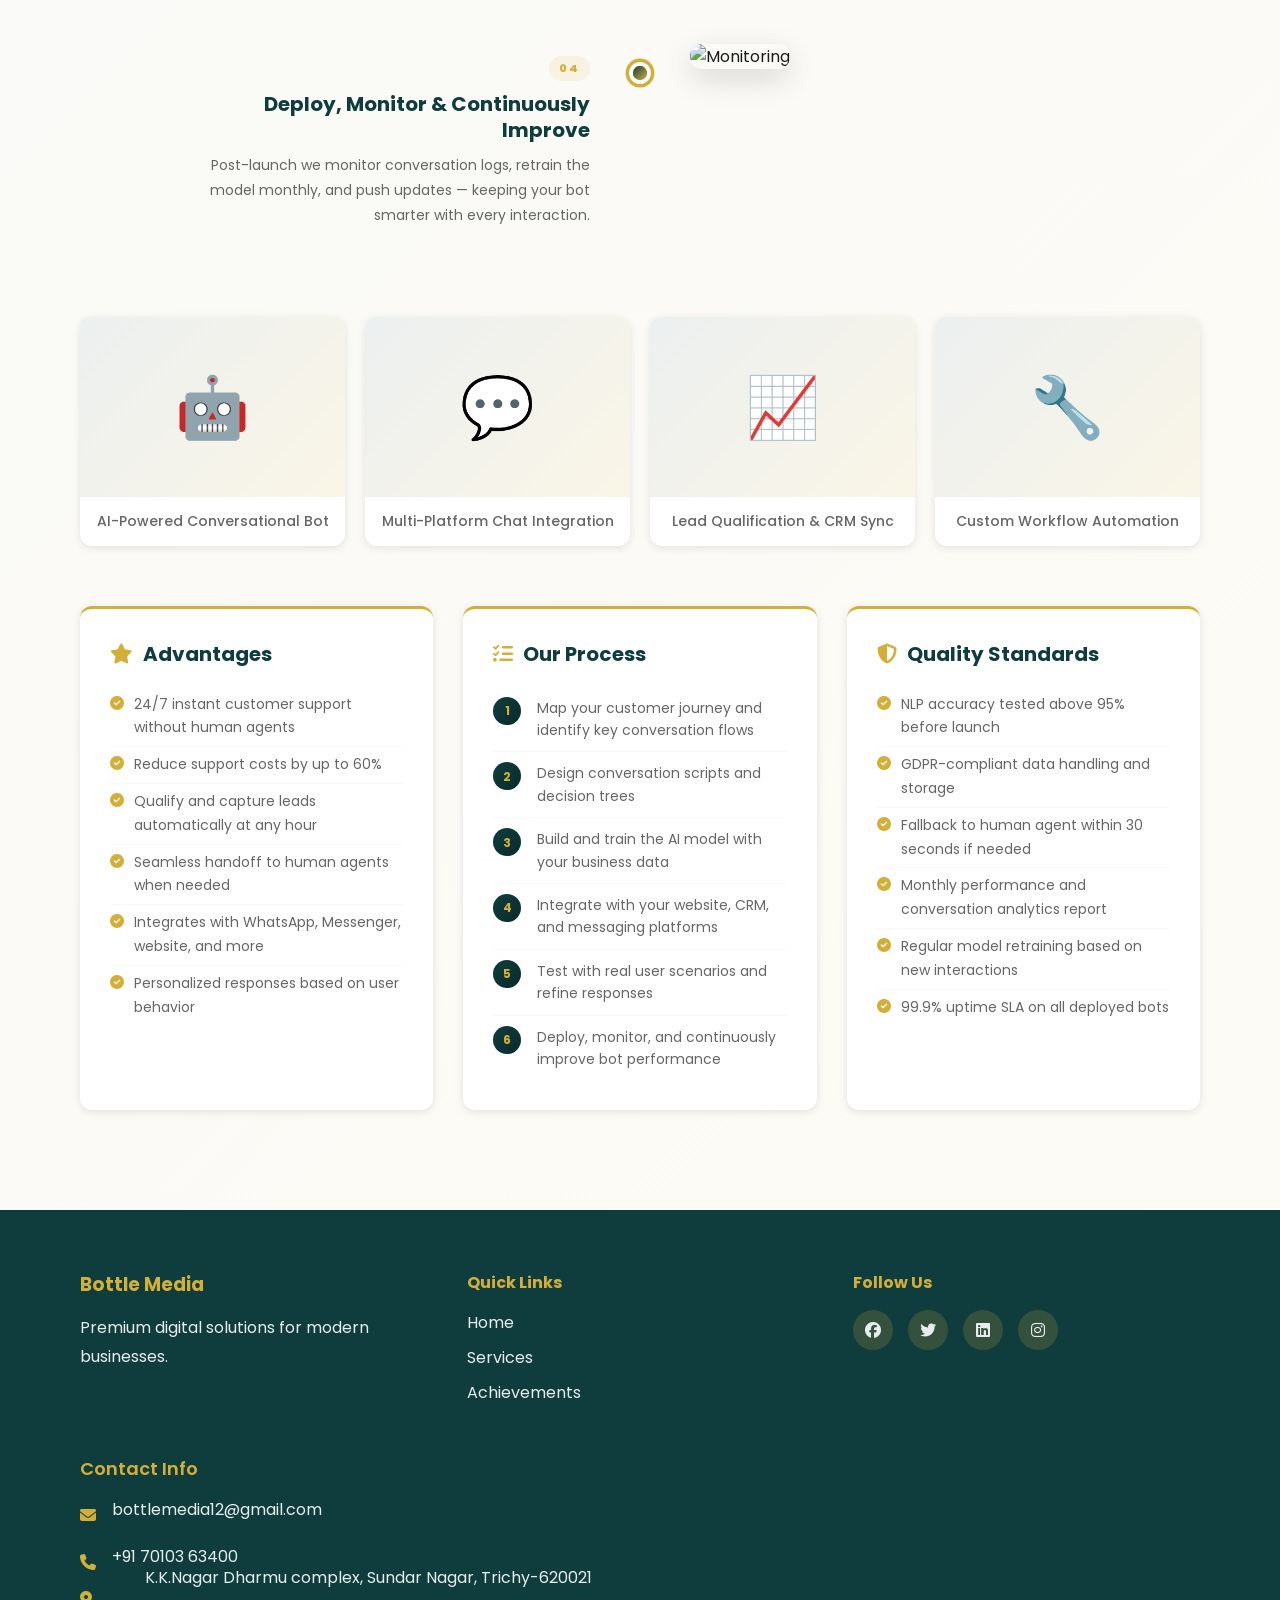
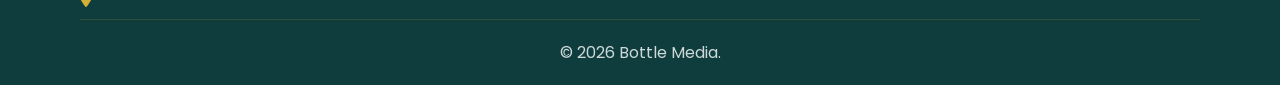
==== commit 52063808: "Update chatbot.html" ====
--- a/chatbot.html
+++ b/chatbot.html
@@ -171,7 +171,6 @@
                     <div class="service-hero-video-frame">
                         <video
                             class="service-hero-video-el"
-                            controls
                             playsinline
                             muted
                             loop
@@ -326,7 +325,7 @@
                           </li>
                           <li>
                           <i class="fas fa-location-dot"></i>
-                          <a href="https://www.google.com/maps?q=Chennai,Tamil+Nadu,India" target="_blank">
+                          <a href="https://www.google.com/maps?q=Chennai,Tamil+Nadu,India" target="_blank" class="loca">
                                K.K.Nagar Dharmu complex, Sundar Nagar, Trichy-620021 
                           </a>
                           </li>
--- a/style.css
+++ b/style.css
@@ -5,6 +5,7 @@
 .logo_style
 {
     display: none;
+    align-content: center;
 }
 #bottlemedia
 {
@@ -1340,6 +1341,7 @@
   border: 1px solid rgba(255, 255, 255, 0.2);
 }
 
+
 .carousel-track {
   display: flex;
   transition: transform 0.5s ease-in-out;
@@ -1390,6 +1392,11 @@
   .slide img {
     height: 250px;
   }
+  .carousel{    
+    width: 110%;
+    height: 200px;
+    margin-left: -15px;
+  }
 
   .nav {
     padding: 8px 12px;
@@ -1521,6 +1528,13 @@
     font-weight: 600;
 }
 
+.loca
+{
+    margin-left: 33px;
+    margin-top: -33px;
+    margin-right: -33px;
+}
+
 /* List */
 .contact-info {
     list-style: none;
@@ -1582,6 +1596,12 @@
 
     .contact-info a {
         font-size: 13px;
+    }
+        .loca {
+        margin-left: 0px;
+        margin-top: -3px;
+        margin-right: -33px;
+        max-width: 100%;
     }
 }
 
@@ -1840,7 +1860,7 @@
 
 @media (max-width: 480px) {
     .container {
-        padding-left: 15px;
+        padding-left: 30px;
     }
     section {
         padding: 40px 16px;
